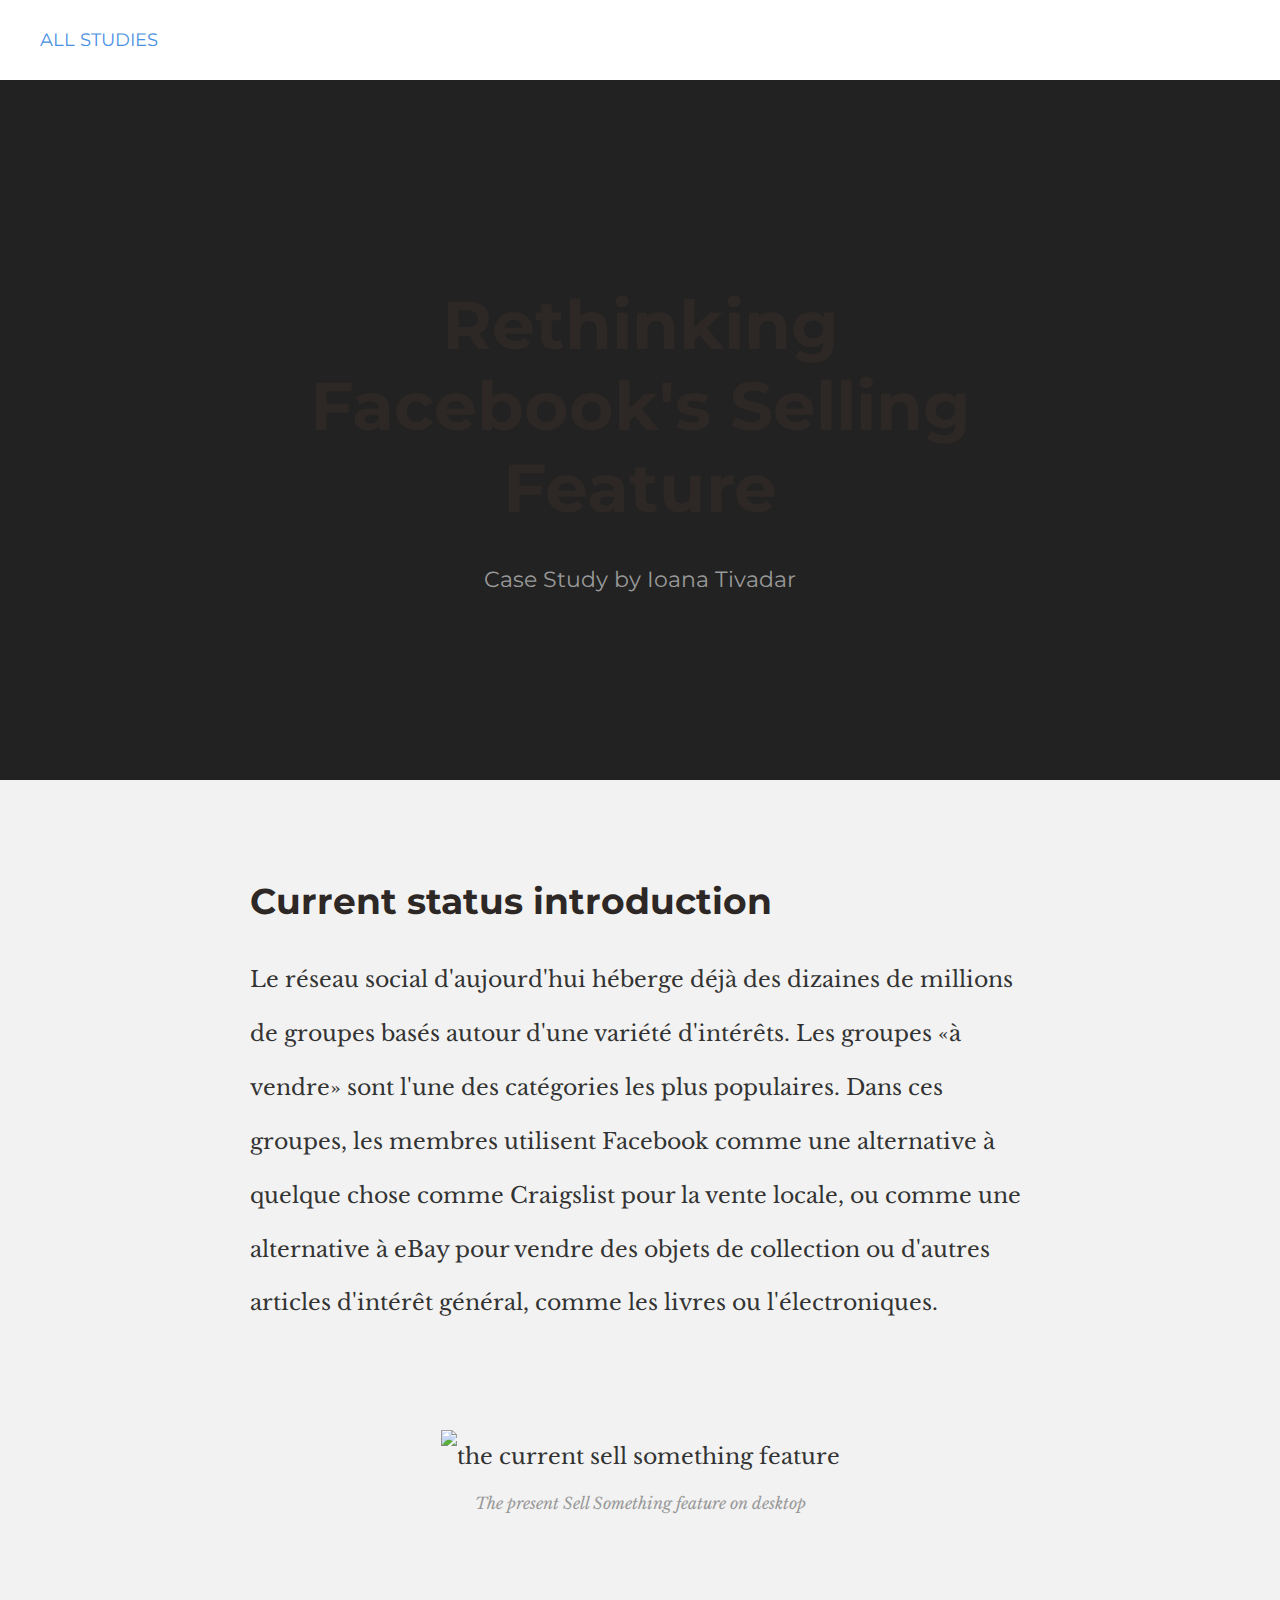
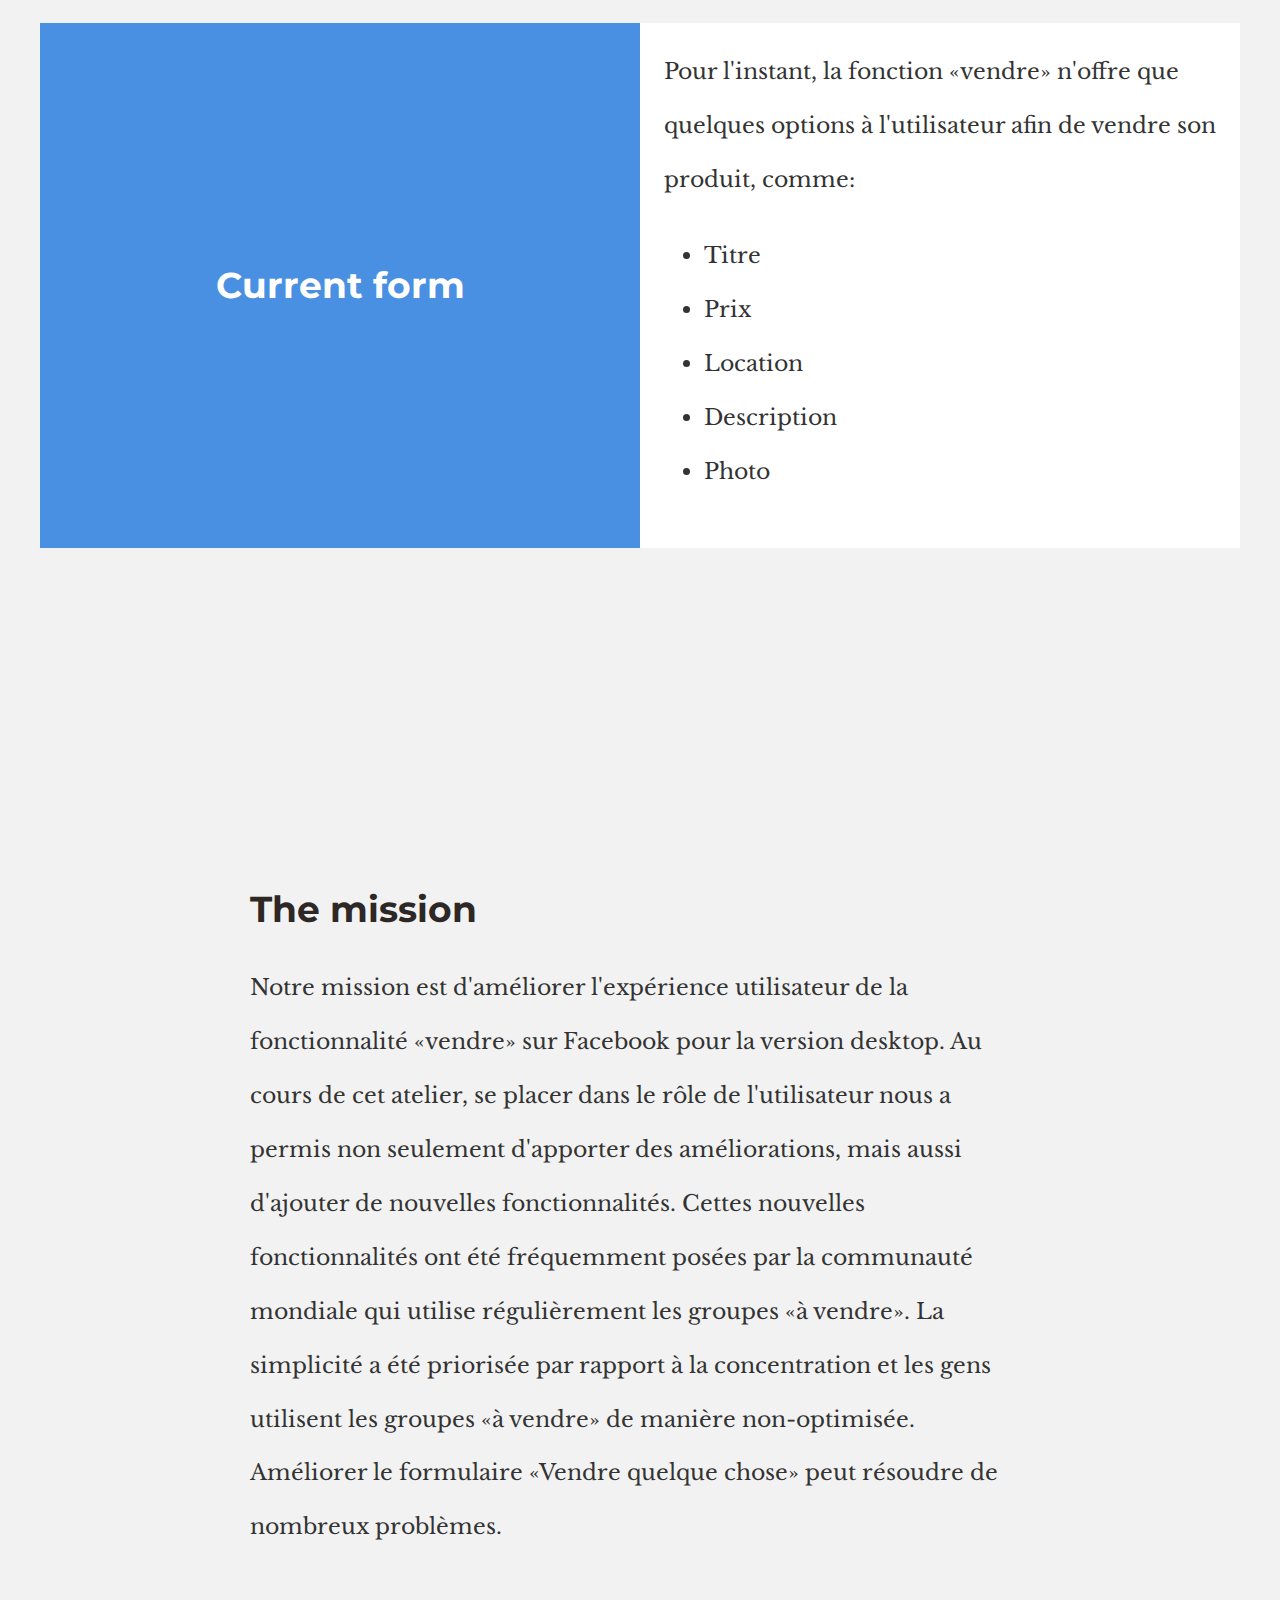
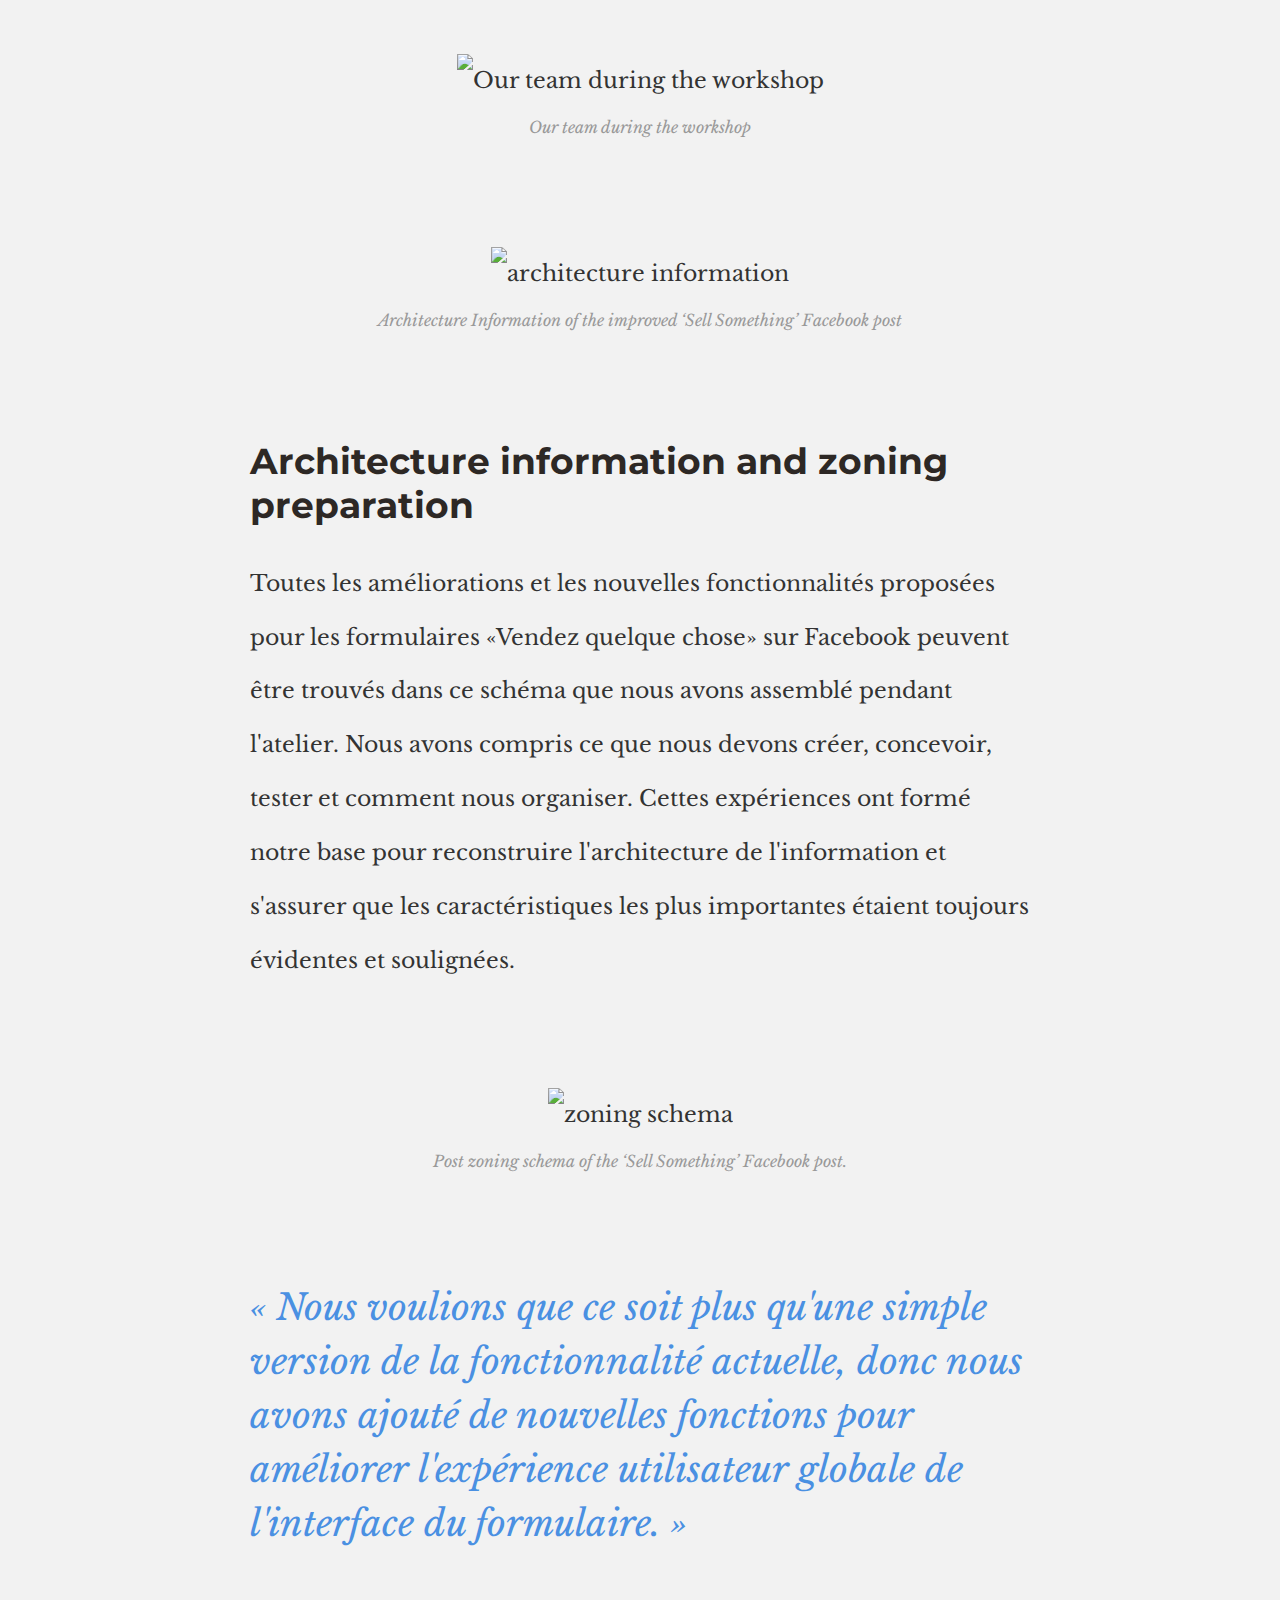
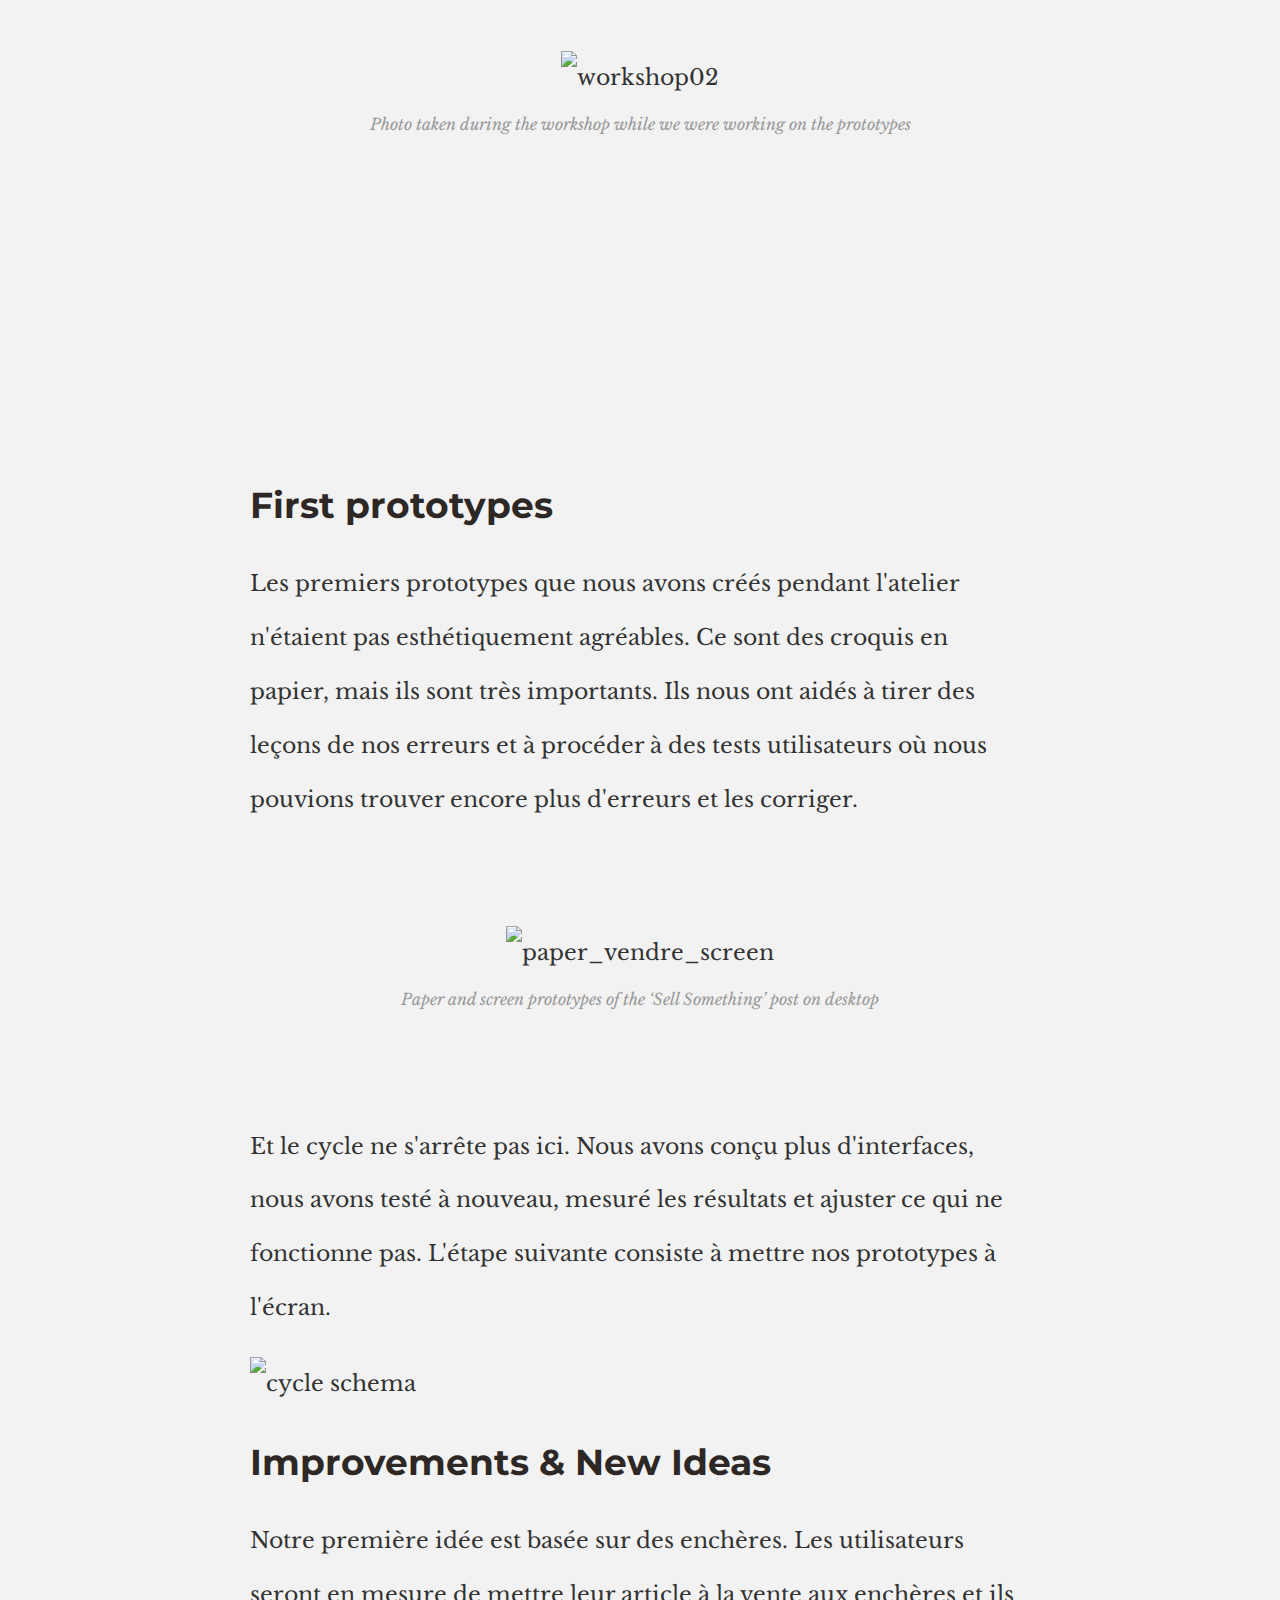
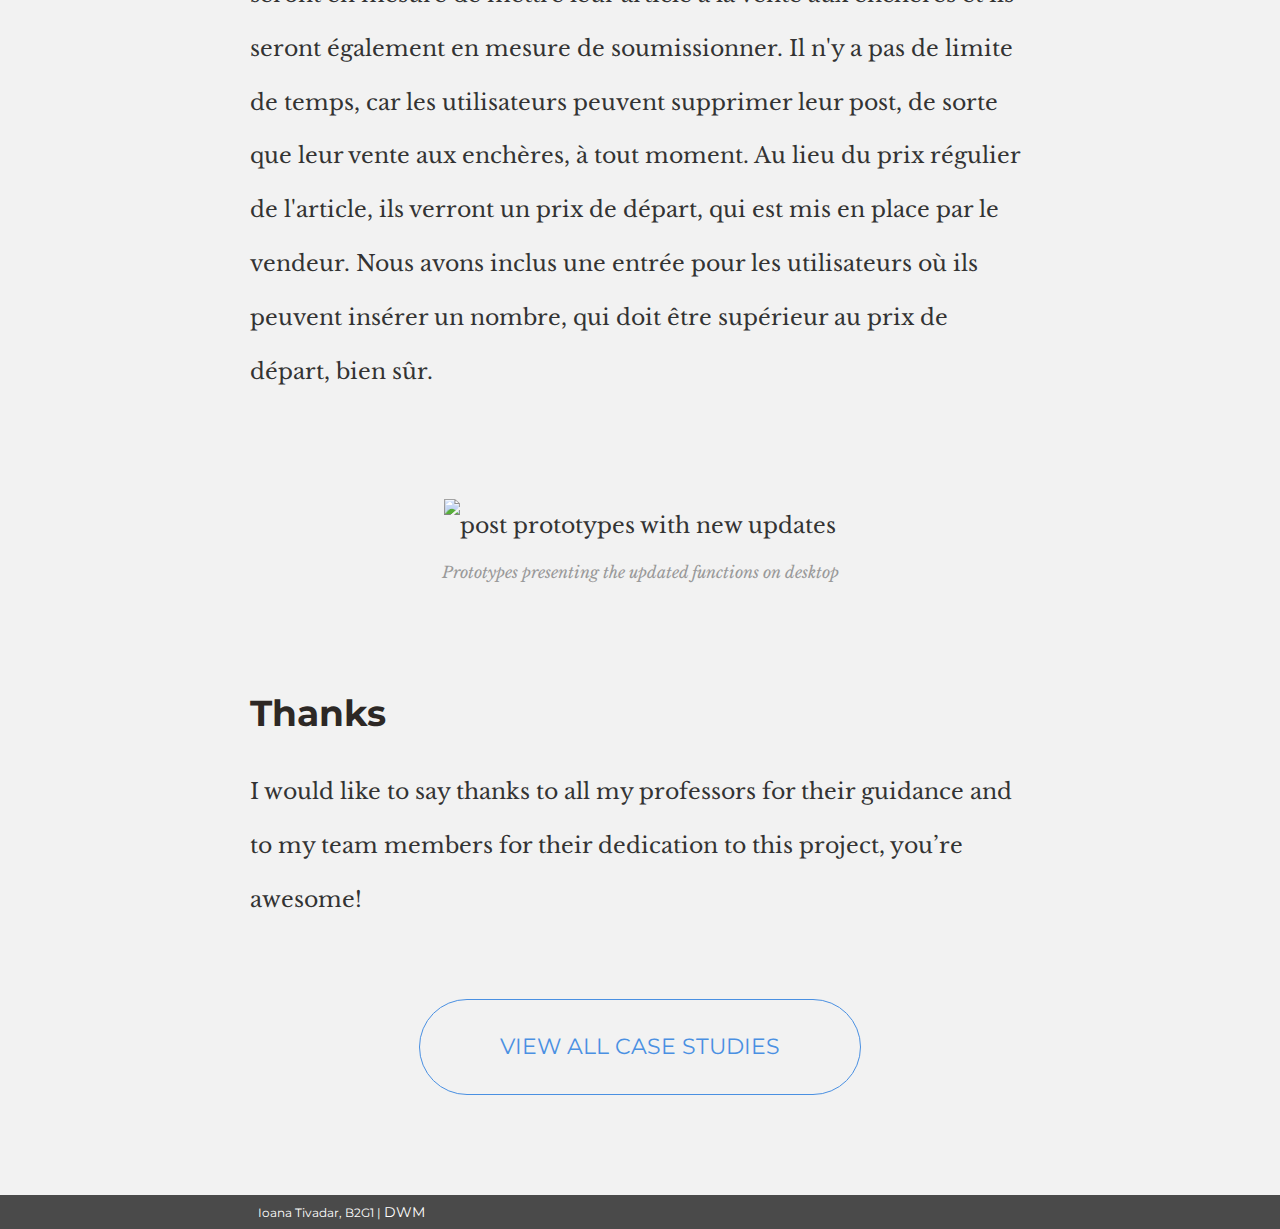
==== index.html @ 3ccc446f "cours S20" ====
<!DOCTYPE html>
<html lang="fr">
	<head>
		<title>Rethinking Facebook's Selling Feature Case Study by Ioana Tivadar</title>
		<meta charset="UTF-8" />

		<link href="https://fonts.googleapis.com/css?family=Libre+Baskerville:400,400i" rel="stylesheet">
        <link href="https://fonts.googleapis.com/css?family=Montserrat:400,700" rel="stylesheet">
		
		<link rel="stylesheet" href="styles.css" />
		
	</head>
	<body>
	
		<header class="header">
			
			<div class="container">
				
				<a class="header__link" href="#">All studies</a>

				<h1 class="title title--big">Rethinking Facebook's Selling Feature</h1>
				<h2 class="title title--small">Case Study by Ioana Tivadar</h2>

			</div>

		</header>
	
		<main>
			
			<section class="container">
				
				<div class="col">
					<h2 class="title">Current status introduction</h2>
					<p>Le réseau social d'aujourd'hui héberge déjà des dizaines de millions de groupes basés autour d'une variété d'intérêts. Les groupes «à vendre» sont l'une des catégories les plus populaires. Dans ces groupes, les membres utilisent Facebook comme une alternative à quelque chose comme Craigslist pour la vente locale, ou comme une alternative à eBay pour vendre des objets de collection ou d'autres articles d'intérêt général, comme les livres ou l'électroniques.</p>
				</div>

				<figure class="fimg">
					<img src="img/01.png" alt="the current sell something feature" /> 
					<figcaption class="fimg__caption">The present Sell Something feature on desktop</figcaption>
				</figure>
				

				<div class="box clearfix">
					
					<h3 class="title title--box">Current form</h3>
					<div class="box__info">
						
						<p>Pour l'instant, la fonction «vendre» n'offre que quelques options à l'utilisateur afin de vendre son produit, comme:</p>
						<ul>
							<li>Titre</li>
							<li>Prix</li>
							<li>Location</li>
							<li>Description</li>
							<li>Photo</li>
						</ul>

					</div>

				</div>

			</section>

			<section>
				<div class="container">
					
					<div class="col">
						
						<h2 class="title title--mission">The mission</h2>
						<p>Notre mission est d'améliorer l'expérience utilisateur de la fonctionnalité «vendre» sur Facebook pour la version desktop. Au cours de cet atelier, se placer dans le rôle de l'utilisateur nous a permis non seulement d'apporter des améliorations, mais aussi d'ajouter de nouvelles fonctionnalités. Cettes nouvelles fonctionnalités ont été fréquemment posées par la communauté mondiale qui utilise régulièrement les groupes «à vendre». La simplicité a été priorisée par rapport à la concentration et les gens utilisent les groupes «à vendre» de manière non-optimisée. Améliorer le formulaire «Vendre quelque chose» peut résoudre de nombreux problèmes.</p>

					</div>

				</div>

				<figure class="fimg">
					<img src="img/02.jpg" alt="Our team during the workshop" /> 
					<figcaption class="fimg__caption">Our team during the workshop</figcaption>
				</figure>

				<div class="container">
					
					<figure class="fimg">
						<img src="img/ai.png" alt="architecture information" /> 
						<figcaption class="fimg__caption">Architecture Information of the improved ‘Sell Something’ Facebook post</figcaption>
					</figure>

					<div class="col">
						
						<h2 class="title">Architecture information and zoning preparation</h2>
						<p>Toutes les améliorations et les nouvelles fonctionnalités proposées pour les formulaires «Vendez quelque chose» sur Facebook peuvent être trouvés dans ce schéma que nous avons assemblé pendant l'atelier. Nous avons compris ce que nous devons créer, concevoir, tester et comment nous organiser. Cettes expériences ont formé notre base pour reconstruire l'architecture de l'information et s'assurer que les caractéristiques les plus importantes étaient toujours évidentes et soulignées.</p>

					</div><!-- end col -->

					<figure class="fimg">
						<img src="img/zoning.jpg" alt="zoning schema" /> 
						<figcaption class="fimg__caption">Post zoning schema of the ‘Sell Something’ Facebook post.</figcaption>
					</figure>

					<blockquote class="quote">
						
						Nous voulions que ce soit plus qu'une simple version de la fonctionnalité actuelle, donc nous avons ajouté de nouvelles fonctions pour améliorer l'expérience utilisateur globale de l'interface du formulaire.

					</blockquote>					

				</div><!-- end container -->

				<figure class="fimg">
					<img src="img/workshop02.jpg" alt="workshop02" /> 
					<figcaption class="fimg__caption">Photo taken during the workshop while we were working on the prototypes</figcaption>
				</figure>

			</section>

			<section class="container">
				
				<div class="col">
					
					<h2 class="title title--proto">First prototypes</h2>
					<p>Les premiers prototypes que nous avons créés pendant l'atelier n'étaient pas esthétiquement agréables. Ce sont des croquis en papier, mais ils sont très importants. Ils nous ont aidés à tirer des leçons de nos erreurs et à procéder à des tests utilisateurs où nous pouvions trouver encore plus d'erreurs et les corriger.</p>

				</div>
				<figure class="fimg">
					<img src="img/paper_vendre_screen.png" alt="paper_vendre_screen" /> 
					<figcaption class="fimg__caption">Paper and screen prototypes of the ‘Sell Something’ post on desktop</figcaption>
				</figure>
				<div class="col">
					
					<p>Et le cycle ne s'arrête pas ici. Nous avons conçu plus d'interfaces, nous avons testé à nouveau, mesuré les résultats et ajuster ce qui ne fonctionne pas. L'étape suivante consiste à mettre nos prototypes à l'écran.</p>

					<img src="img/cycle.svg" alt="cycle schema" />

					<h2 class="title">Improvements & New Ideas</h2>
					
					<p>Notre première idée est basée sur des enchères. Les utilisateurs seront en mesure de mettre leur article à la vente aux enchères et ils seront également en mesure de soumissionner. Il n'y a pas de limite de temps, car les utilisateurs peuvent supprimer leur post, de sorte que leur vente aux enchères, à tout moment. Au lieu du prix régulier de l'article, ils verront un prix de départ, qui est mis en place par le vendeur. Nous avons inclus une entrée pour les utilisateurs où ils peuvent insérer un nombre, qui doit être supérieur au prix de départ, bien sûr.</p>

				</div><!-- end col -->

				<figure class="fimg">
					<img src="img/post_prototypes.png" alt="post prototypes with new updates"  />
					<figcaption class="fimg__caption">Prototypes presenting the updated functions on desktop</figcaption>
				</figure>

			</section>

			<section class="container">
				
				<div class="col">
					
					<h2 class="title">Thanks</h2>
					<p>I would like to say thanks to all my professors for their guidance and to my team members for their dedication to this project, you’re awesome!</p>

					<div class="center">
						<a class="btn" href="#">View all case studies</a>	
					</div>

				</div>

			</section>

		</main>

		<footer class="footer">
			
			<div class="container">
				
				<small class="copy">Ioana Tivadar, B2G1 | <a href="">DWM</a></small>

			</div>

		</footer>
	
	</body>
</html>
---- styles.css ----
body {
	margin: 0;
	font-family: 'Libre Baskerville', serif;
	font-size: 22px;
	color: #333;
	line-height: 2.45; /* PAS UNITE */
	font-weight: 400;
	background-color: #F2F2F2;
	
	border-top: 80px solid #fff;
}

.title {
	font-family: 'Montserrat', sans-serif;
	color: #2D2825;
	line-height: 1.2;
	font-size: 1.6363636364em;/*em  36 ÷ 22 */
	font-weight: 700;
}
	.title--big{
		font-size:3.0909090909em; /*em 68 ÷ 22 */
		text-align: center;
		width: 58.3333333333%;/*% 700 ÷ 1200 */
		margin: 0 auto;
		padding-top: 2.2058823529em;/*em 150 ÷ 68 */
	}
	.title--small{
		font-size: 1em;/*em 22 ÷ 22*/
		color: #999;
		font-weight: 400;
		text-align: center;
		padding-top: .9090909091em;/*em 20 ÷ 22 */
	}
	
	.title--mission {
		background: url(img/mission.svg) no-repeat center top;
		padding-top: 240px;
	}
	.title--proto{
		background: url(img/prototypes.svg) no-repeat center top;
		padding-top: 240px;
	}

.container {
	margin: 0 auto;
	max-width: 54.545454545em;

	/* 
		taille souhaité ÷ contexte 
		1200 ÷ 22 (par defaut 16 sauf si contexte modifié)
	*/
}
	.col {
		width: 65%; /* (780 ÷ 1200) * 100 */
		margin: 4.5454545455em auto; /* 100 ÷ 22 */ 

/* 
	convertir en % les valeurs horizontales. Contexte = taille du parent.
	convertir en em les veleurs verticales et les propriétés liées à la typo.
	contexte = font-size du parent SAUF si la font-size de l'element a été modifiée, alors le contexte est la font-size de cet element.
*/

	}

/* LINK */

a{
	font-family: 'Montserrat', sans-serif;
	text-decoration: none;
	font-size: 18px;
	text-transform: uppercase;
	font-weight: 400;
	color: #4A90E2;
}
	.footer a {
		font-size: 14px;
		color: #fff;
	}
	.btn{
		border: 1px solid #4A90E2;
		border-radius: 50px;
		font-size: 22px;
		padding: 20px 80px;
		margin-top: 50px;
		display: inline-block;
	}
	.center {
		text-align: center;
	}
	.header__link {
		position: relative;
		top: -68px;
	}


/* IMAGE */
.fimg{
	margin:0 0 100px 0;
	text-align: center;
}
	.fimg__caption {
		font-size: 16px;
		color: #999;
		font-style: italic;
		/*text-align: center;*/
	}

/* citation */
.quote {
	font-size: 36px;
	color: #4A90E2;
	font-style: italic;
	line-height: 1.5;
	width: 780px;
	margin:100px auto;
}
	.quote:before{ content: "«"; }
	.quote:after{ content: "»"; }

/* LAYOUT */

.header {
	background: url(img/banner.png) no-repeat center bottom #222;
	height: 700px;

	background-size: cover;
}
img {
	max-width: 100%;
	/* 100% du parent ou taille maximum de l'image */
}
.footer {
	font-family: 'Montserrat', sans-serif; 
	background: #4a4a4a;
	font-size: 14px;
	color: #fff;
}


/* box */
.box {
	background-color: #fff;
}
.title--box {
	width: 50%;
	float: left;
	background-color: #4A90E2;
	color: #FFF;
	height: 525px;
	margin:0;
	text-align: center;
	line-height: 525px;
}
.box__info {
	width: 46%;
	float: right;
	padding: 0 2%;
}

.clearfix:after {
	content: "";
	display: table;
	clear: both;
}

/*
	clearfix

		.clearfix:after {
			content: "";
			display: table;
			clear: both;
		}
		dès qu'un parent à des elements en float

		overflow:hidden;
		1 des technique de clearfix
		la plus simple
		ne fonctionne pas quand les elements sortent du parent


	clear: both;
	force un element en dessous d'un float
	se place après un element en float
*/
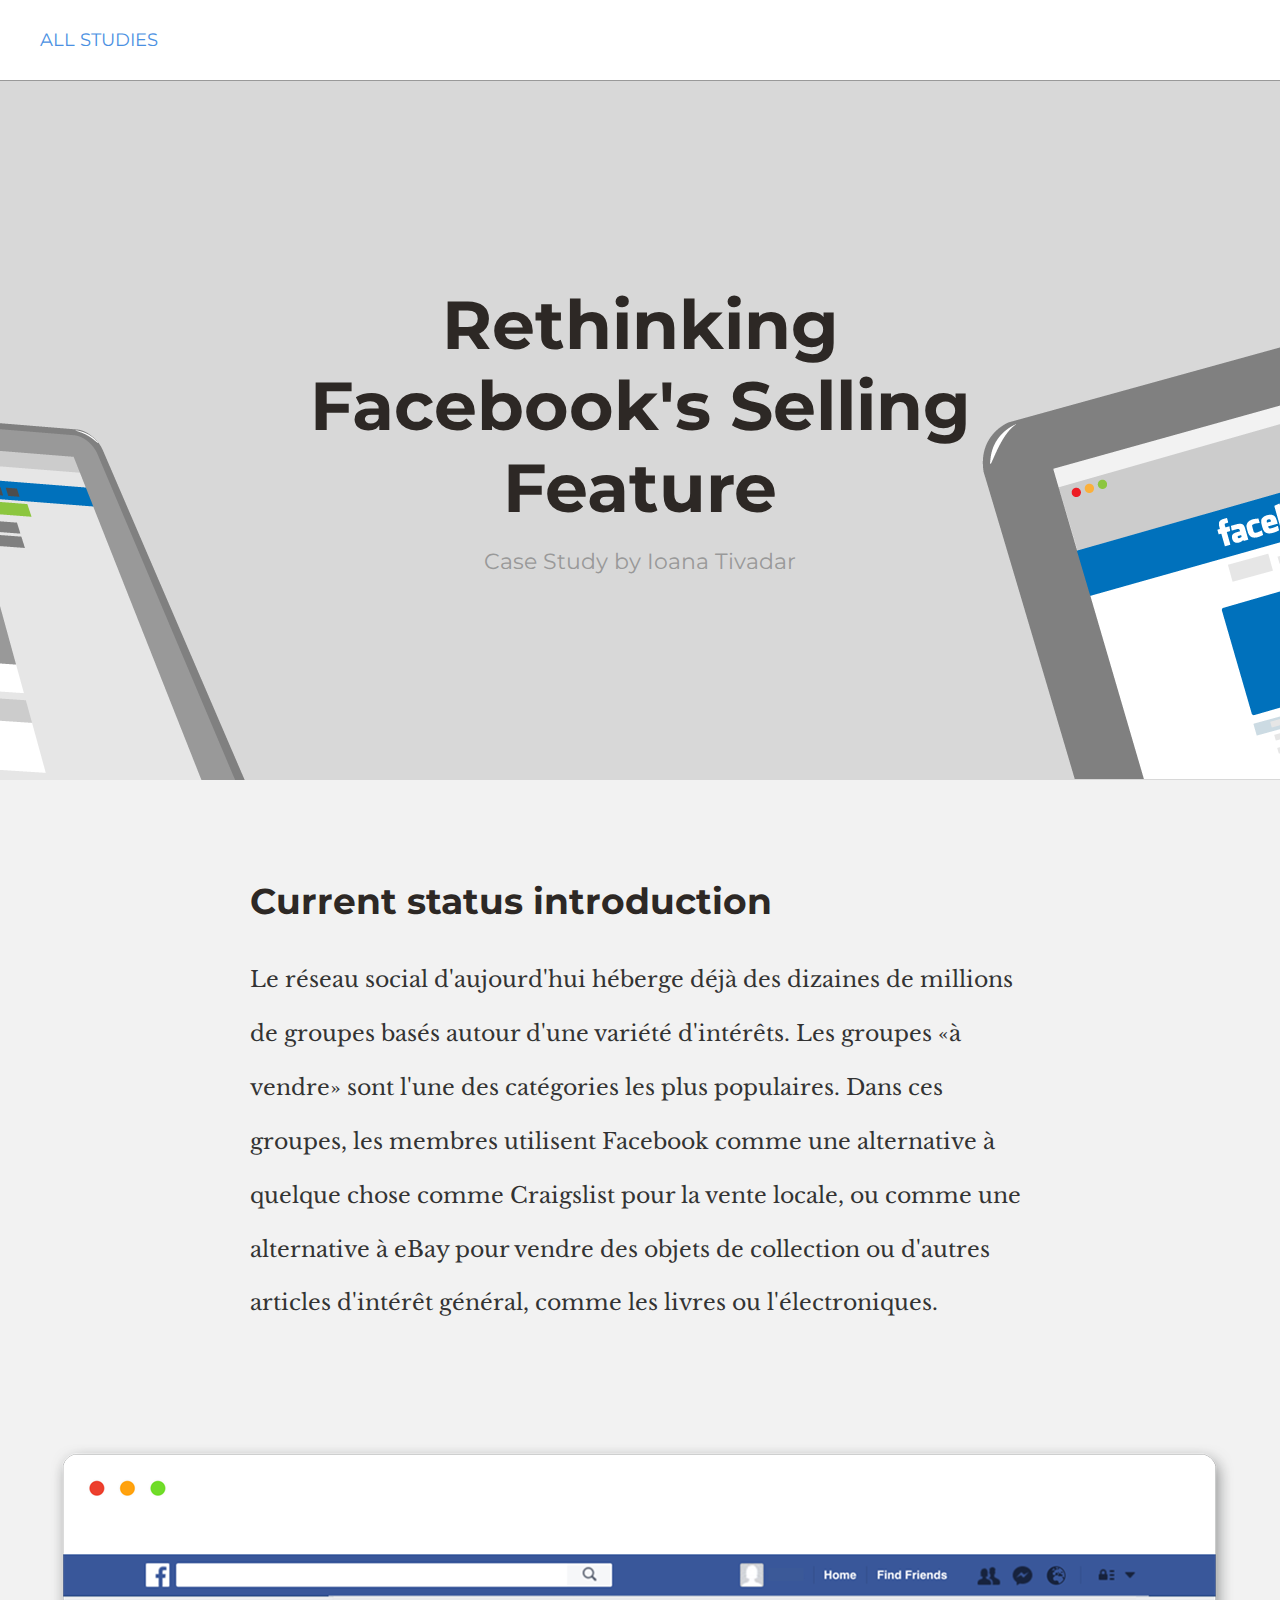
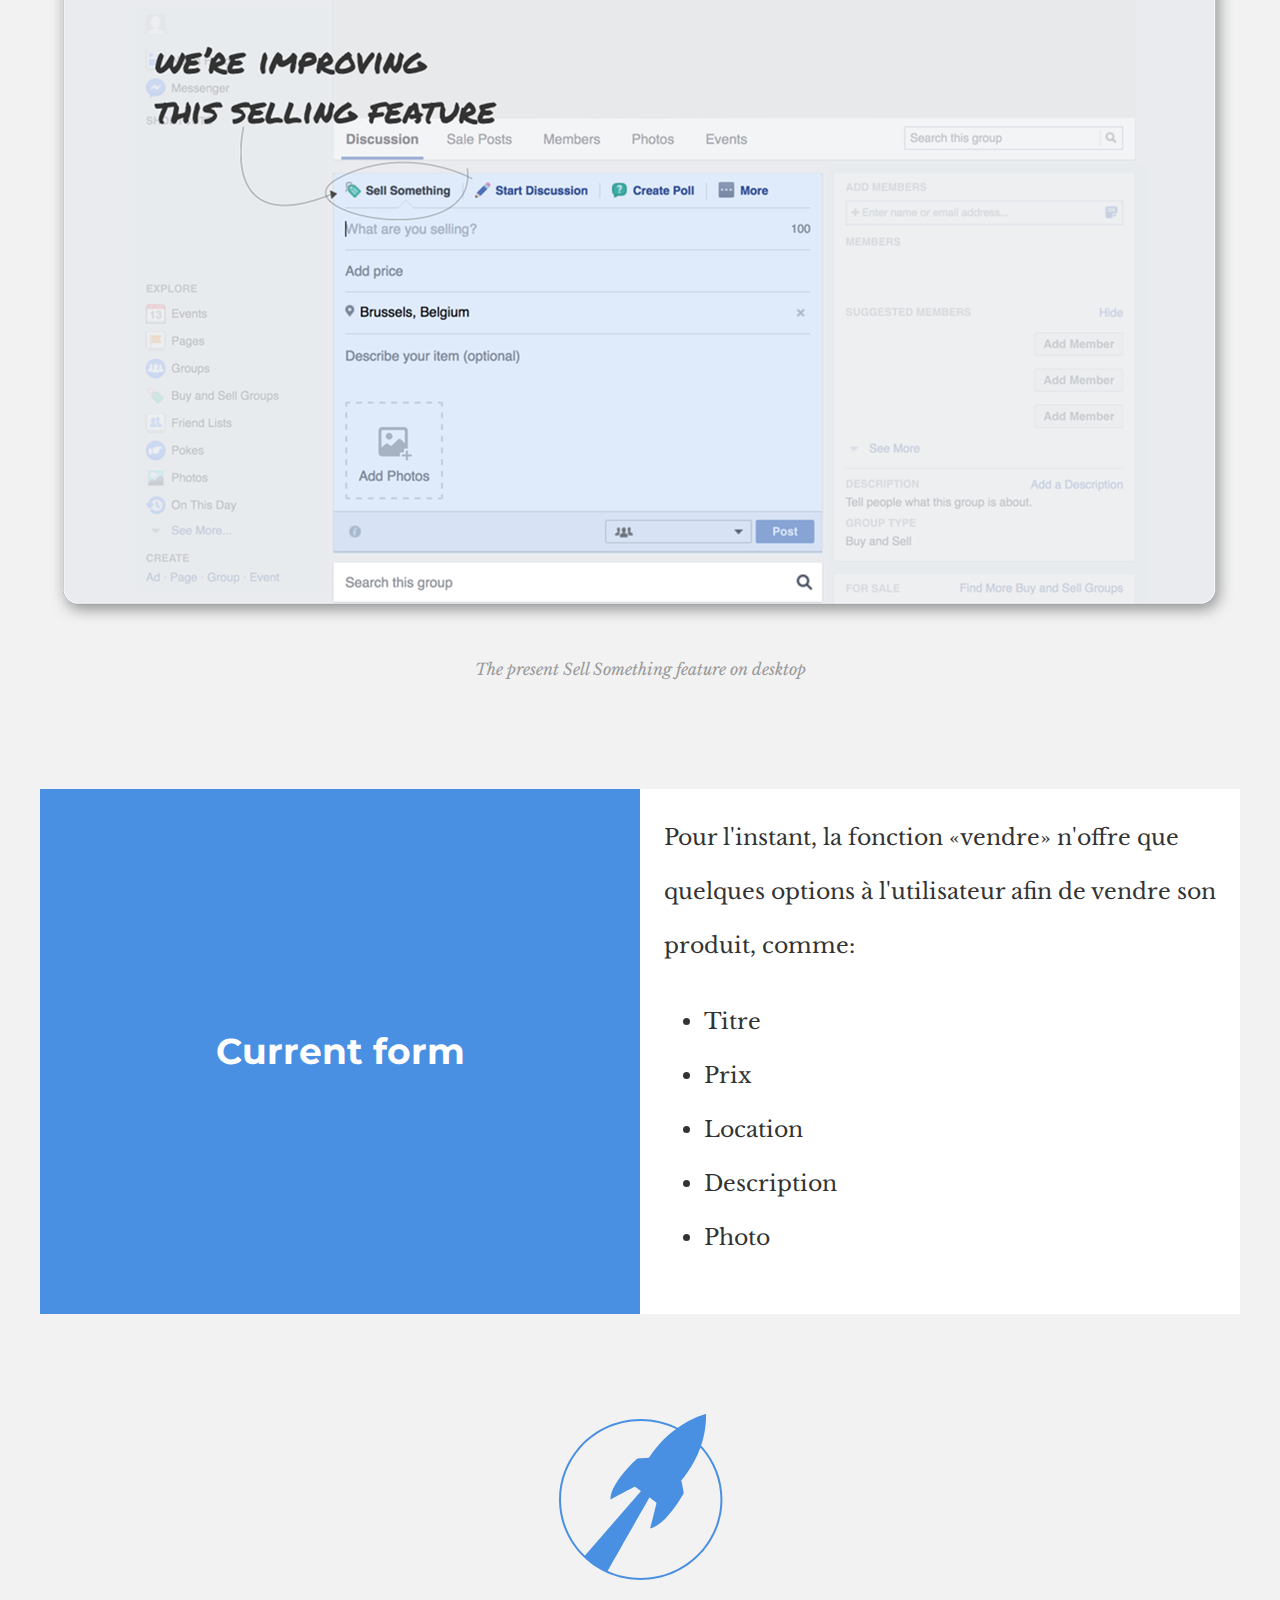
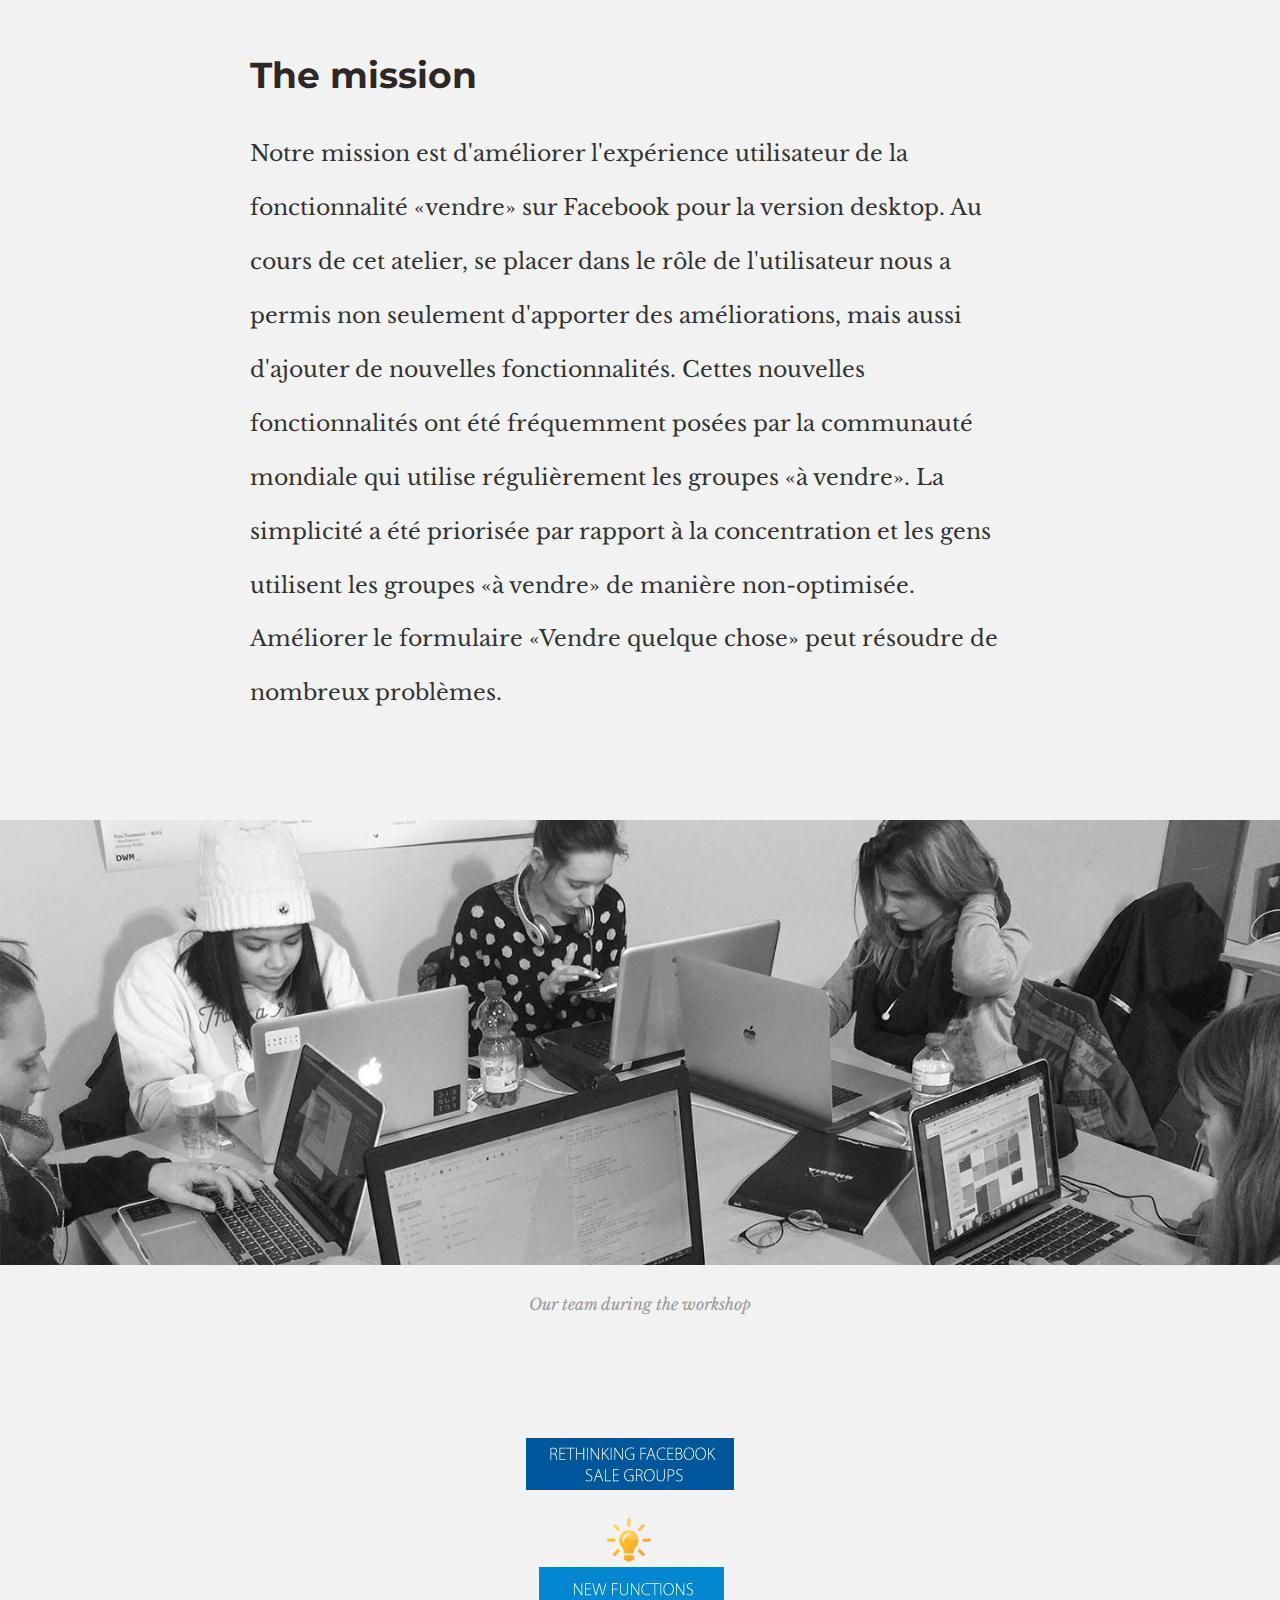
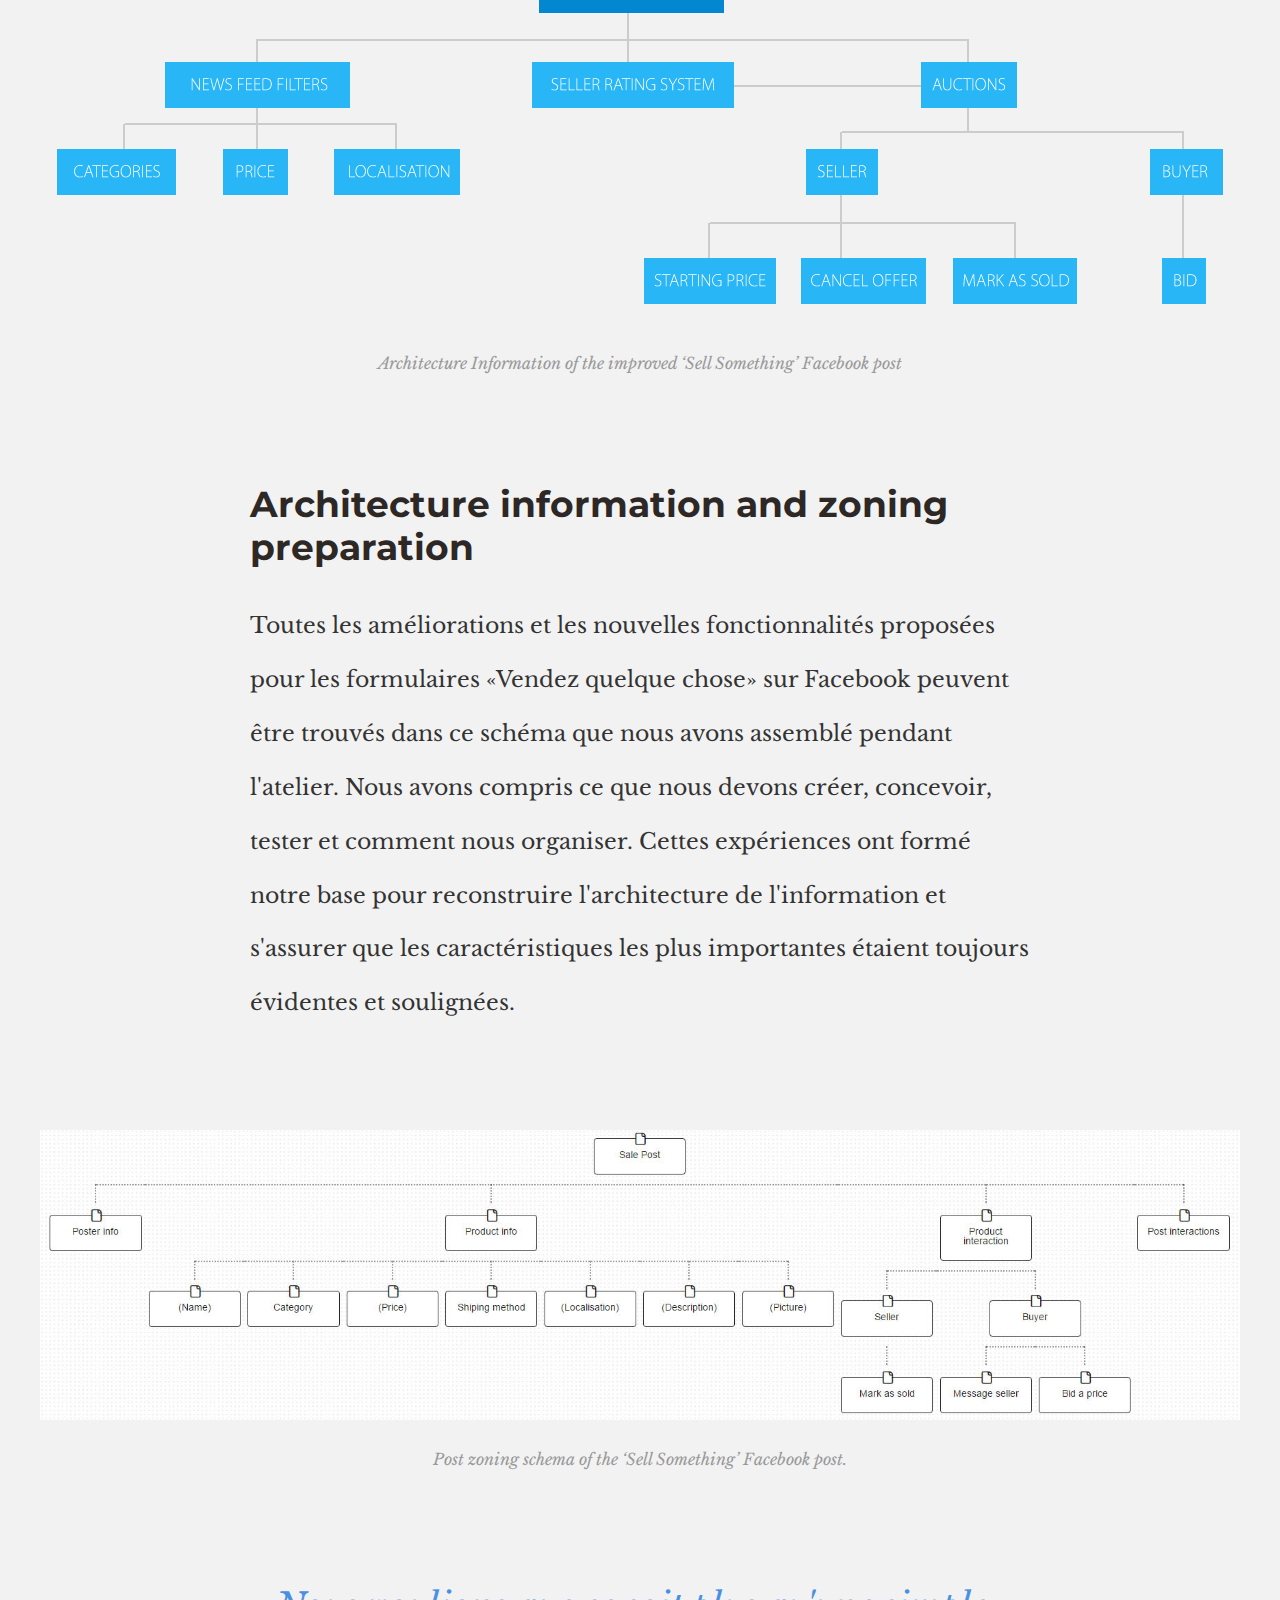
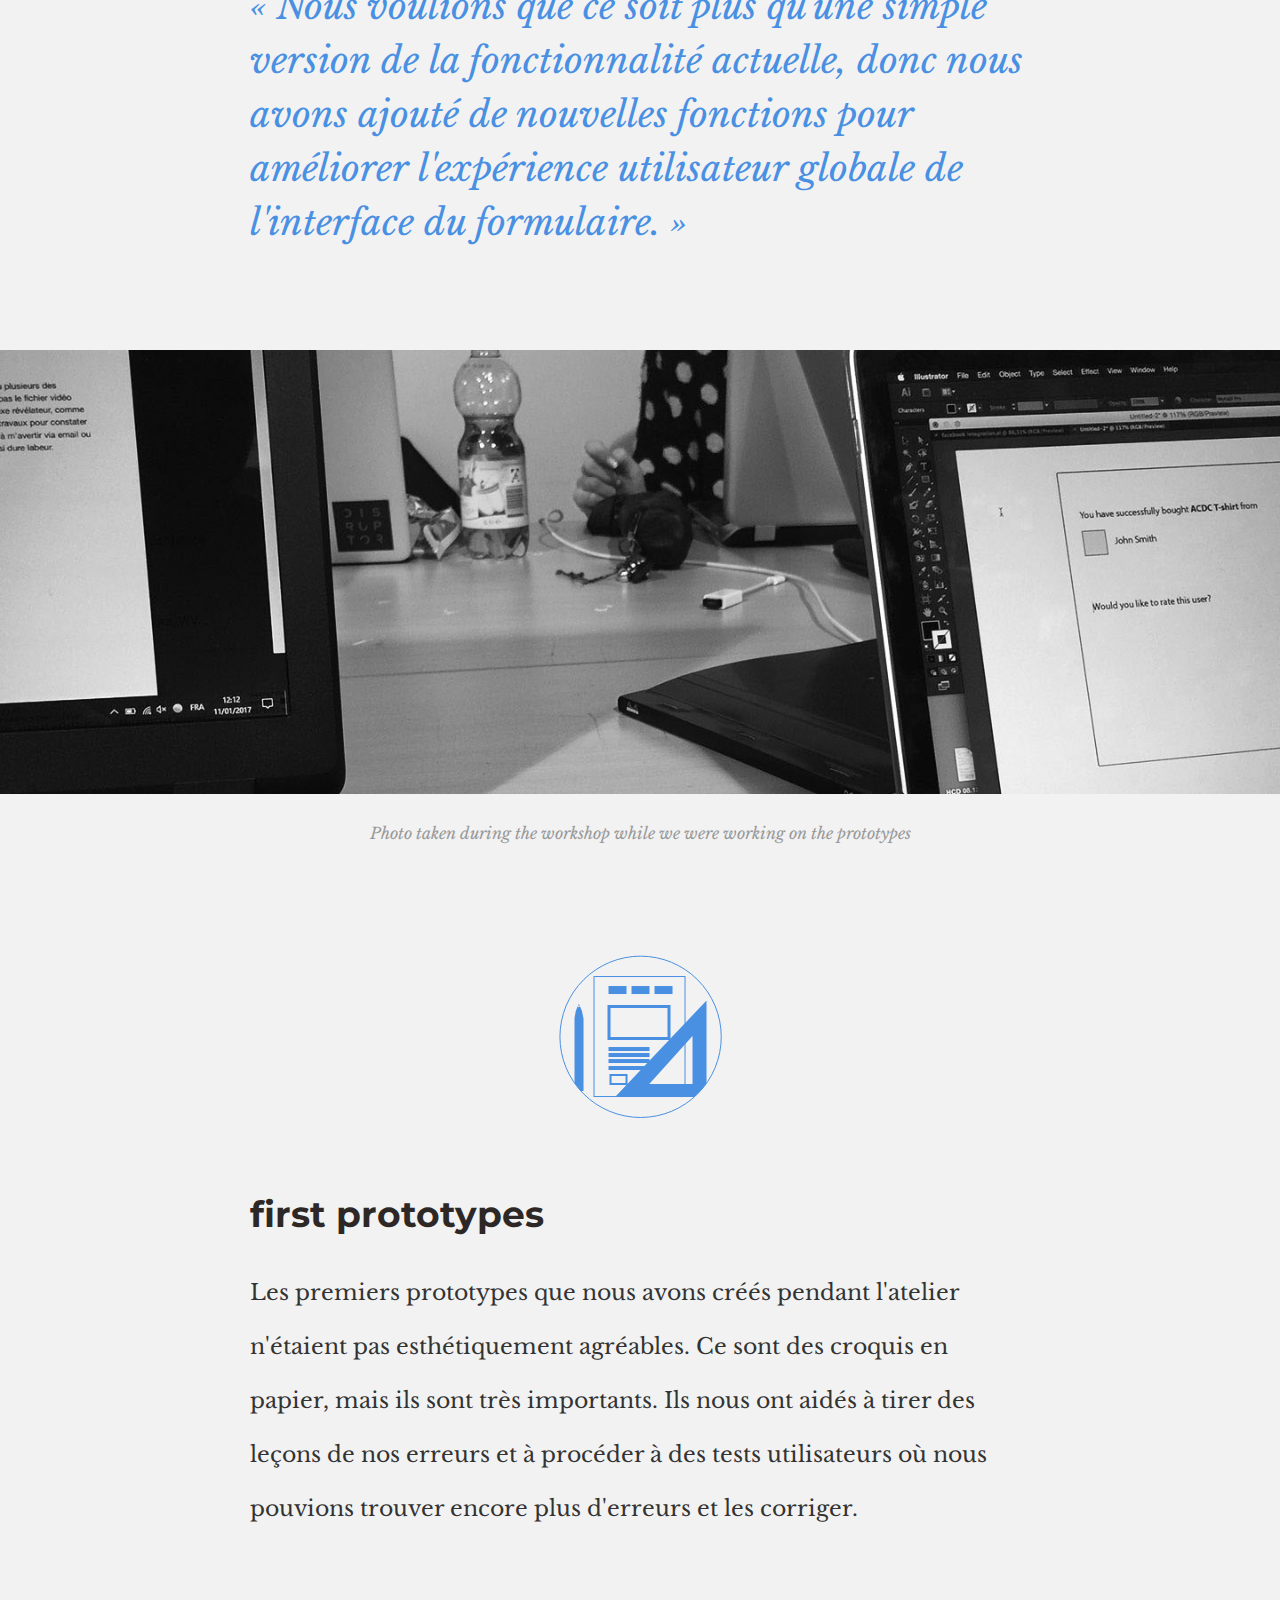
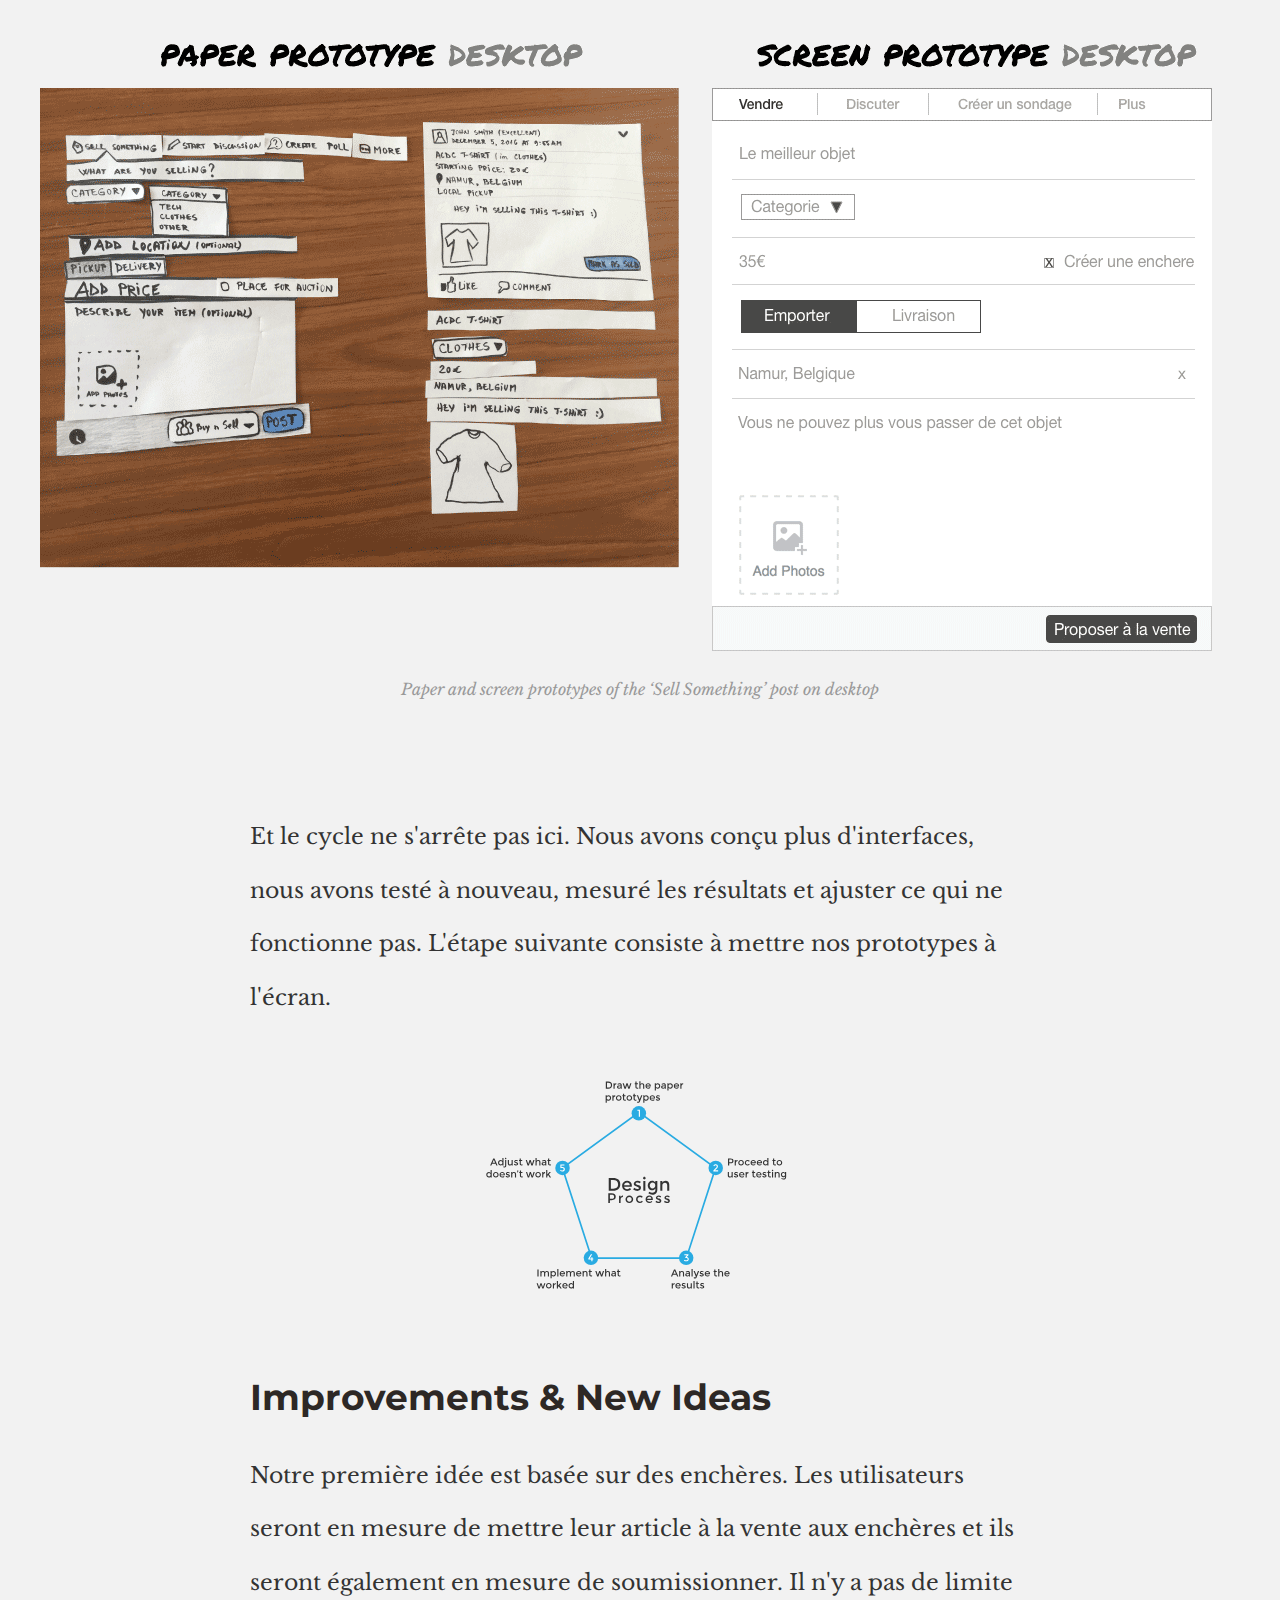
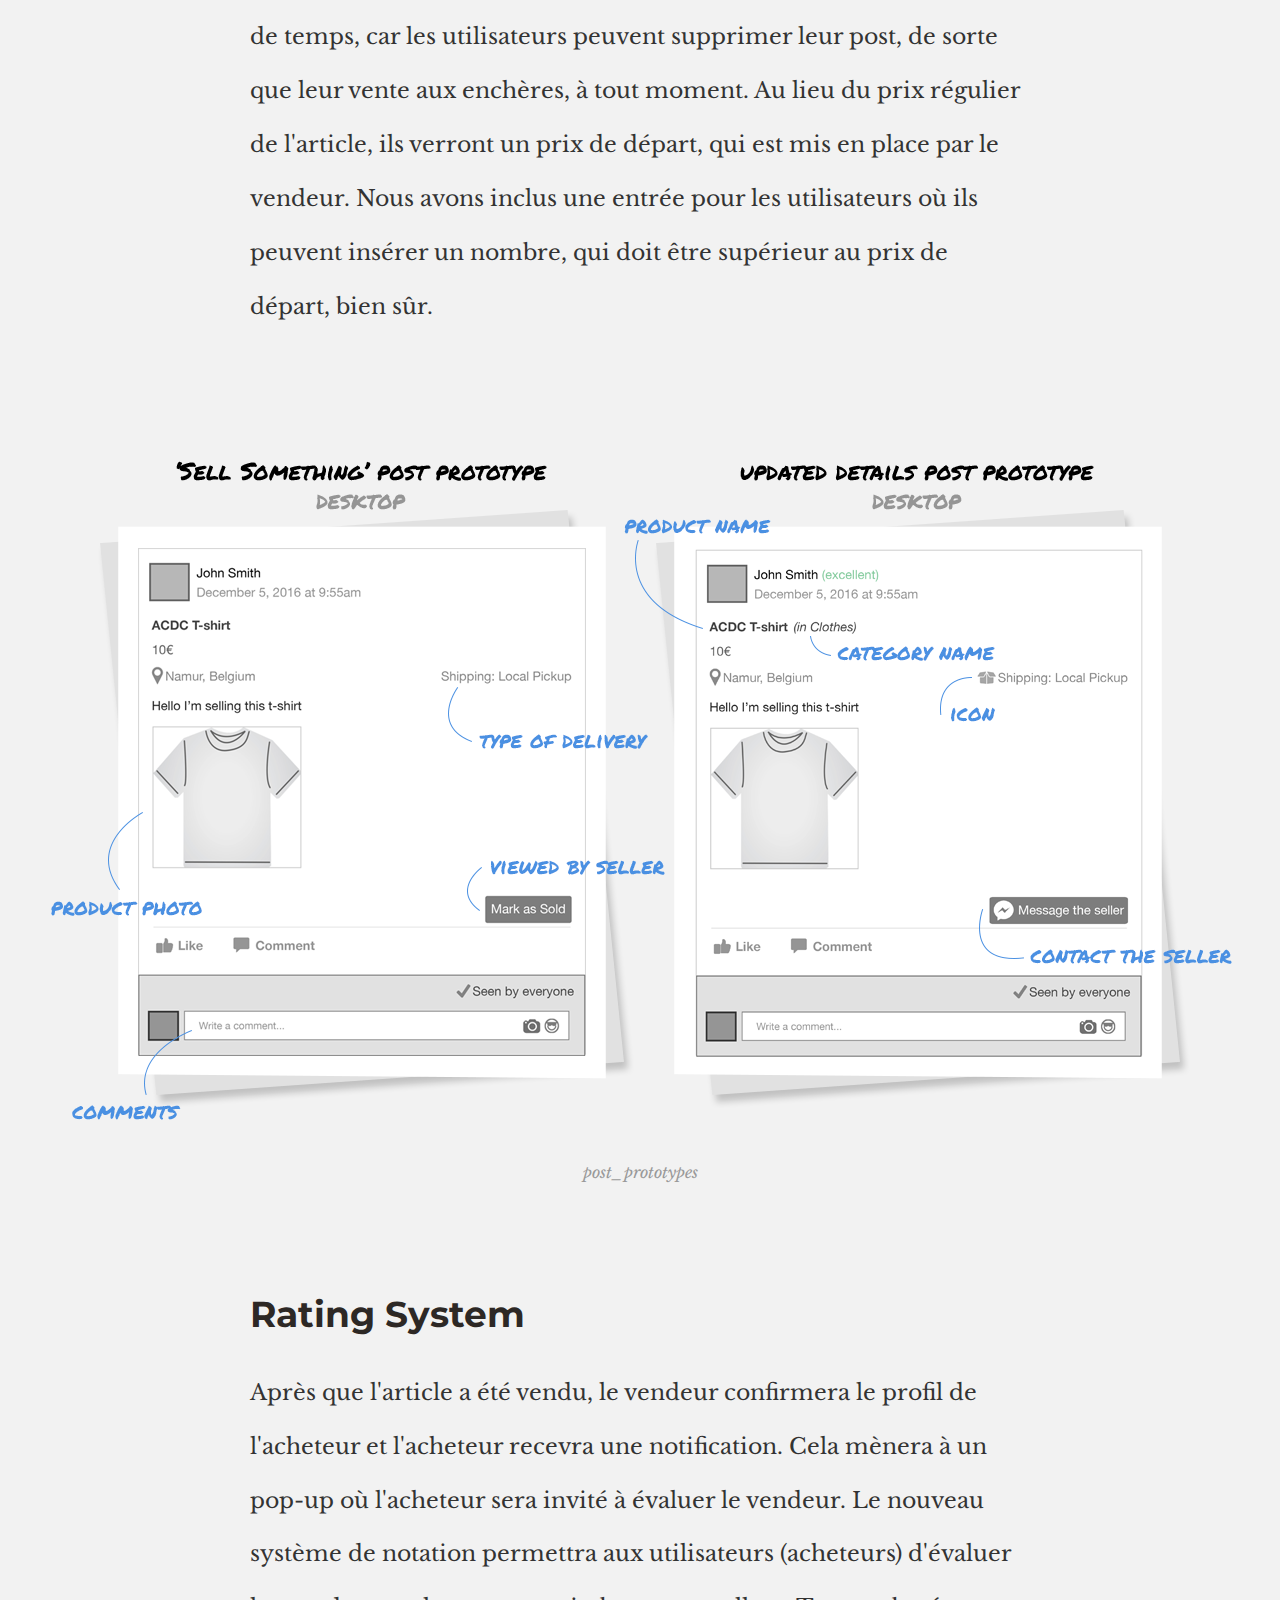
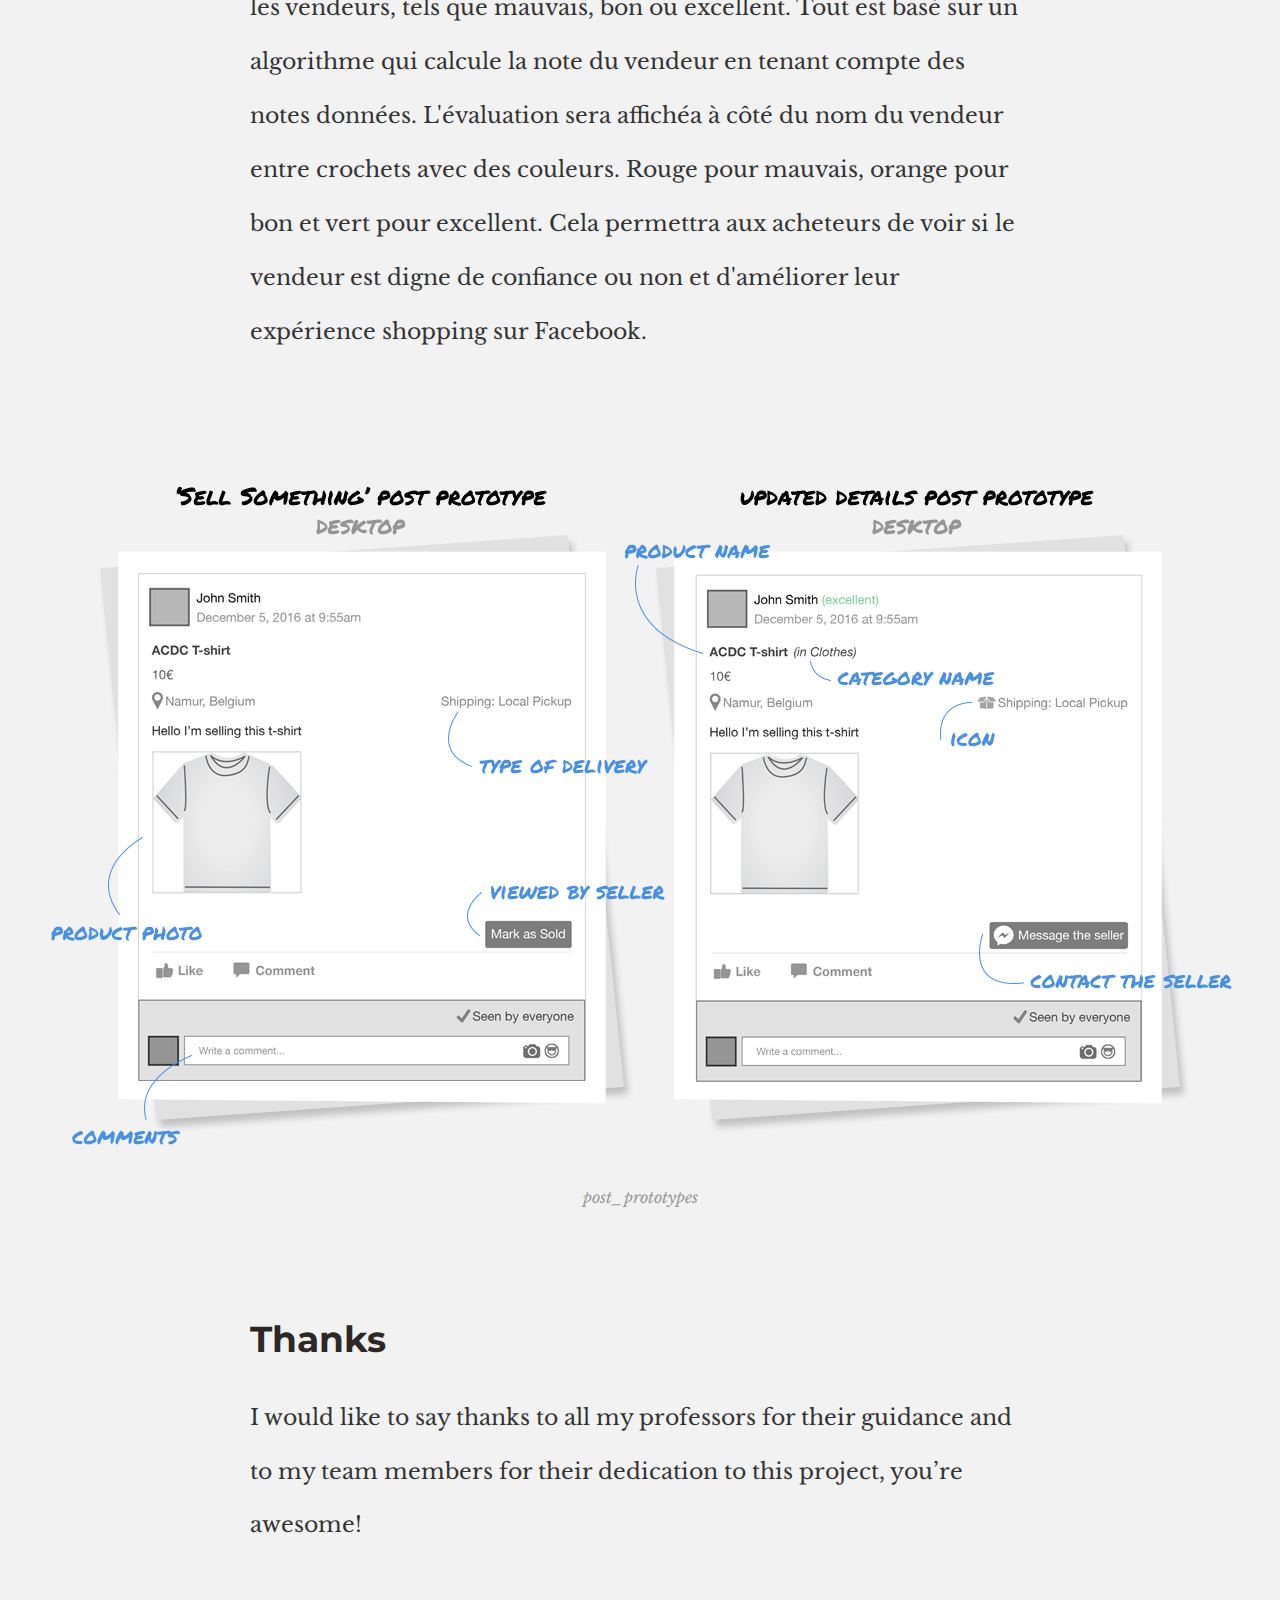
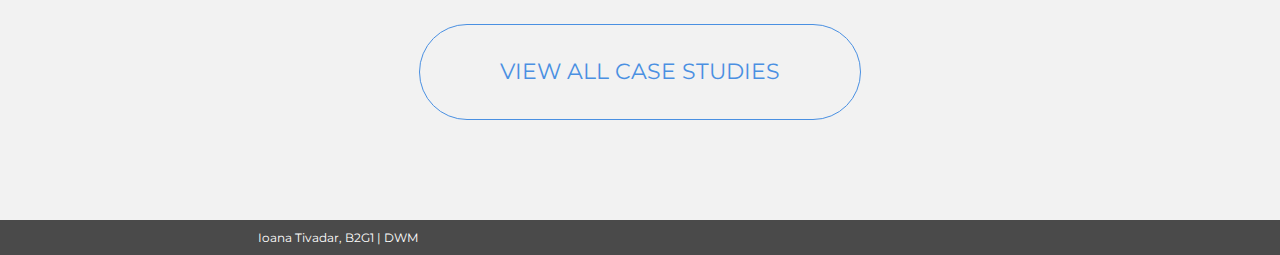
==== commit 35ae0f66: "Cours S21" ====
--- a/index.html
+++ b/index.html
@@ -7,7 +7,7 @@
 		<link href="https://fonts.googleapis.com/css?family=Libre+Baskerville:400,400i" rel="stylesheet">
         <link href="https://fonts.googleapis.com/css?family=Montserrat:400,700" rel="stylesheet">
 		
-		<link rel="stylesheet" href="styles.css" />
+		<link rel="stylesheet" href="style.css" />
 		
 	</head>
 	<body>
@@ -15,16 +15,15 @@
 		<header class="header">
 			
 			<div class="container">
-				
-				<a class="header__link" href="#">All studies</a>
+
+				<a href="#" class="header__link">All studies</a>
 
 				<h1 class="title title--big">Rethinking Facebook's Selling Feature</h1>
 				<h2 class="title title--small">Case Study by Ioana Tivadar</h2>
 
-			</div>
+			</div><!-- end container -->
 
 		</header>
-	
 		<main>
 			
 			<section class="container">
@@ -32,20 +31,19 @@
 				<div class="col">
 					<h2 class="title">Current status introduction</h2>
 					<p>Le réseau social d'aujourd'hui héberge déjà des dizaines de millions de groupes basés autour d'une variété d'intérêts. Les groupes «à vendre» sont l'une des catégories les plus populaires. Dans ces groupes, les membres utilisent Facebook comme une alternative à quelque chose comme Craigslist pour la vente locale, ou comme une alternative à eBay pour vendre des objets de collection ou d'autres articles d'intérêt général, comme les livres ou l'électroniques.</p>
-				</div>
+				</div><!-- end col -->
 
 				<figure class="fimg">
-					<img src="img/01.png" alt="the current sell something feature" /> 
+					<img src="img/01.png" alt="the current sell something feature" />
 					<figcaption class="fimg__caption">The present Sell Something feature on desktop</figcaption>
 				</figure>
 				
+				<div class="box clearfix">
+					<h3 class="title title__box">Current form</h3>
 
-				<div class="box clearfix">
-					
-					<h3 class="title title--box">Current form</h3>
 					<div class="box__info">
-						
 						<p>Pour l'instant, la fonction «vendre» n'offre que quelques options à l'utilisateur afin de vendre son produit, comme:</p>
+
 						<ul>
 							<li>Titre</li>
 							<li>Prix</li>
@@ -53,59 +51,54 @@
 							<li>Description</li>
 							<li>Photo</li>
 						</ul>
-
 					</div>
-
 				</div>
 
 			</section>
-
 			<section>
 				<div class="container">
 					
 					<div class="col">
-						
 						<h2 class="title title--mission">The mission</h2>
 						<p>Notre mission est d'améliorer l'expérience utilisateur de la fonctionnalité «vendre» sur Facebook pour la version desktop. Au cours de cet atelier, se placer dans le rôle de l'utilisateur nous a permis non seulement d'apporter des améliorations, mais aussi d'ajouter de nouvelles fonctionnalités. Cettes nouvelles fonctionnalités ont été fréquemment posées par la communauté mondiale qui utilise régulièrement les groupes «à vendre». La simplicité a été priorisée par rapport à la concentration et les gens utilisent les groupes «à vendre» de manière non-optimisée. Améliorer le formulaire «Vendre quelque chose» peut résoudre de nombreux problèmes.</p>
 
-					</div>
+					</div><!-- end col -->
 
-				</div>
+				</div><!-- end container -->
 
 				<figure class="fimg">
-					<img src="img/02.jpg" alt="Our team during the workshop" /> 
+					<img src="img/02.jpg" alt="Our team during the workshop" />
 					<figcaption class="fimg__caption">Our team during the workshop</figcaption>
 				</figure>
 
 				<div class="container">
 					
 					<figure class="fimg">
-						<img src="img/ai.png" alt="architecture information" /> 
+						<img src="img/ai.png" alt="Architecture Information" />
 						<figcaption class="fimg__caption">Architecture Information of the improved ‘Sell Something’ Facebook post</figcaption>
 					</figure>
 
 					<div class="col">
 						
 						<h2 class="title">Architecture information and zoning preparation</h2>
+
 						<p>Toutes les améliorations et les nouvelles fonctionnalités proposées pour les formulaires «Vendez quelque chose» sur Facebook peuvent être trouvés dans ce schéma que nous avons assemblé pendant l'atelier. Nous avons compris ce que nous devons créer, concevoir, tester et comment nous organiser. Cettes expériences ont formé notre base pour reconstruire l'architecture de l'information et s'assurer que les caractéristiques les plus importantes étaient toujours évidentes et soulignées.</p>
 
 					</div><!-- end col -->
 
 					<figure class="fimg">
-						<img src="img/zoning.jpg" alt="zoning schema" /> 
+						<img src="img/zoning.jpg" alt="zoning" />
 						<figcaption class="fimg__caption">Post zoning schema of the ‘Sell Something’ Facebook post.</figcaption>
 					</figure>
 
 					<blockquote class="quote">
-						
-						Nous voulions que ce soit plus qu'une simple version de la fonctionnalité actuelle, donc nous avons ajouté de nouvelles fonctions pour améliorer l'expérience utilisateur globale de l'interface du formulaire.
-
-					</blockquote>					
+					Nous voulions que ce soit plus qu'une simple version de la fonctionnalité actuelle, donc nous avons ajouté de nouvelles fonctions pour améliorer l'expérience utilisateur globale de l'interface du formulaire.
+					</blockquote>
 
 				</div><!-- end container -->
 
 				<figure class="fimg">
-					<img src="img/workshop02.jpg" alt="workshop02" /> 
+					<img src="img/workshop02.jpg" alt="workshop02" />
 					<figcaption class="fimg__caption">Photo taken during the workshop while we were working on the prototypes</figcaption>
 				</figure>
 
@@ -114,15 +107,15 @@
 			<section class="container">
 				
 				<div class="col">
-					
-					<h2 class="title title--proto">First prototypes</h2>
+					<h2 class="title title--proto">first prototypes</h2>
 					<p>Les premiers prototypes que nous avons créés pendant l'atelier n'étaient pas esthétiquement agréables. Ce sont des croquis en papier, mais ils sont très importants. Ils nous ont aidés à tirer des leçons de nos erreurs et à procéder à des tests utilisateurs où nous pouvions trouver encore plus d'erreurs et les corriger.</p>
+				</div>
 
-				</div>
 				<figure class="fimg">
-					<img src="img/paper_vendre_screen.png" alt="paper_vendre_screen" /> 
+					<img src="img/paper_vendre_screen.png" alt="paper_vendre_screen" />
 					<figcaption class="fimg__caption">Paper and screen prototypes of the ‘Sell Something’ post on desktop</figcaption>
 				</figure>
+
 				<div class="col">
 					
 					<p>Et le cycle ne s'arrête pas ici. Nous avons conçu plus d'interfaces, nous avons testé à nouveau, mesuré les résultats et ajuster ce qui ne fonctionne pas. L'étape suivante consiste à mettre nos prototypes à l'écran.</p>
@@ -130,44 +123,59 @@
 					<img src="img/cycle.svg" alt="cycle schema" />
 
 					<h2 class="title">Improvements & New Ideas</h2>
-					
+
 					<p>Notre première idée est basée sur des enchères. Les utilisateurs seront en mesure de mettre leur article à la vente aux enchères et ils seront également en mesure de soumissionner. Il n'y a pas de limite de temps, car les utilisateurs peuvent supprimer leur post, de sorte que leur vente aux enchères, à tout moment. Au lieu du prix régulier de l'article, ils verront un prix de départ, qui est mis en place par le vendeur. Nous avons inclus une entrée pour les utilisateurs où ils peuvent insérer un nombre, qui doit être supérieur au prix de départ, bien sûr.</p>
 
 				</div><!-- end col -->
 
 				<figure class="fimg">
-					<img src="img/post_prototypes.png" alt="post prototypes with new updates"  />
-					<figcaption class="fimg__caption">Prototypes presenting the updated functions on desktop</figcaption>
+					<img src="img/post_prototypes.png" alt="post_prototypes" />
+					<figcaption class="fimg__caption">post_prototypes</figcaption>
+				</figure>
+
+				<div class="col">
+					
+					<h2 class="title">Rating System</h2>
+					<p>Après que l'article a été vendu, le vendeur confirmera le profil de l'acheteur et l'acheteur recevra une notification. Cela mènera à un pop-up où l'acheteur sera invité à évaluer le vendeur. Le nouveau système de notation permettra aux utilisateurs (acheteurs) d'évaluer les vendeurs, tels que mauvais, bon ou excellent. Tout est basé sur un algorithme qui calcule la note du vendeur en tenant compte des notes données. L'évaluation sera affichéa à côté du nom du vendeur entre crochets avec des couleurs. Rouge pour mauvais, orange pour bon et vert pour excellent. Cela permettra aux acheteurs de voir si le vendeur est digne de confiance ou non et d'améliorer leur expérience shopping sur Facebook.</p>
+
+				</div><!-- end col -->
+
+				<figure class="fimg">
+					<img src="img/post_prototypes.png" alt="post_prototypes" />
+					<figcaption class="fimg__caption">post_prototypes</figcaption>
 				</figure>
 
 			</section>
+			<section class="container">
 
-			<section class="container">
-				
 				<div class="col">
 					
 					<h2 class="title">Thanks</h2>
 					<p>I would like to say thanks to all my professors for their guidance and to my team members for their dedication to this project, you’re awesome!</p>
 
 					<div class="center">
-						<a class="btn" href="#">View all case studies</a>	
+						<a class="btn" href="#">View all case studies</a>
 					</div>
 
-				</div>
+				</div><!-- end col -->
 
 			</section>
 
 		</main>
-
 		<footer class="footer">
 			
 			<div class="container">
 				
-				<small class="copy">Ioana Tivadar, B2G1 | <a href="">DWM</a></small>
+				<small>Ioana Tivadar, B2G1 | <a href="#">DWM</a></small>
 
 			</div>
+		</footer>
 
-		</footer>
-	
 	</body>
 </html>
+
+
+
+
+
+
--- a/style.css
+++ b/style.css
@@ -0,0 +1,256 @@
+html{
+	/*Root*/
+	/* font-size: 100%;  16px */
+
+	font-size: 62.5%; /* 10px */
+}
+body{
+	margin: 0;
+	font-family: 'Libre Baskerville', serif;
+	font-size: 2.2rem; /* taille souhaitée 22 ÷ le contexte */
+	color: #333;
+	line-height: 2.45; /* PAS UNITE */
+	font-weight: 400;
+	background-color: #F2F2F2;
+	border-top: 8rem solid #fff; /* 80 ÷ 22 */
+
+
+	/*
+	%
+	em
+	RootEM le contexte est tjrs = 16
+
+	
+	REM pour mettre des contextes en place
+	BEM
+	BLOCK (module)
+	elments
+
+	.dropmenu{} > REM
+	.dropmenu__el{} > EM
+
+
+
+	*/
+}
+
+/*
+travailler en % pour les rapports de largeur
+
+em
+travailler la type en rapport de proportion
+tous les rapports de hauteur
+
+proportion font-size
+- line-height
+- letter spacing, word-spacing
+- margin top bottom padding top bottom
+- largeur des colonnes
+
+
+*/
+
+	.header__link{
+		position: relative;
+		top: -3.7777777778em; /* 68 ÷ 18 */
+	}
+
+.title{
+	font-family: 'Montserrat', sans-serif;
+	color: #2D2825;
+	line-height: 1.2;
+	font-size: 1.6363636364em;
+	/* 36 ÷ 22 */
+	font-weight: 700;
+}
+/*
+convertir en % le contexte = la taille (width) du parent
+convertir en em le contexte = 
+1 la font-size de l'element si on a modifié la font-size
+2 si on pas modifié la font-size, la font-size du parent
+*/
+	.title--big{
+		font-size: 3.0909090909em;
+		/* 68 ÷ 22 */
+		text-align: center;
+		width: 58.33333333%;
+		/* 700 ÷ 1200 */
+		margin: 0 auto;
+		padding-top: 2.2058823529em;
+		/* 150 ÷ 68 */
+	}
+	.title--small{
+		font-size: 1em; /* 22 ÷ 22 */
+		text-align: center;
+		font-weight: 400;
+		color: #999;
+		margin-top: .9090909091em; /* 20 ÷ 22 */
+	}
+	.title--mission{
+		background: url(img/mission.svg) no-repeat center top;
+		padding-top: 6.6666666667em; /* 240 ÷ 36 */
+	}
+	.title--proto{
+		background: url(img/prototypes.svg) no-repeat center top;
+		padding-top: 6.6666666667em;
+	}
+
+.container{
+	margin: 0 auto;
+	max-width: 54.545454545em; /*1200px;*/
+	/* 
+	convertir le container
+	exception, pas en % convertir en EM
+
+	taille souhaitée ÷ contexte = rapport de proportion
+	(contexte font-size de base est 16px)
+	1200 ÷ 22
+
+	*/
+}
+	.col {
+		width: 65%;/*780px;*/
+		/*
+		en % 780 ÷ 1200 = 0.65
+		*/
+		margin: 4.5454545455em auto;
+		/*
+		en EM 100 ÷ 22 = 4,5454545455
+		*/
+	}
+
+/* LINK */
+a{
+	font-family: 'Montserrat', sans-serif;
+	text-decoration: none;
+	font-size: .8181818182em; /* 18 / 22 */
+	text-transform: uppercase;
+	font-weight: 400;
+	color: #4A90E2;
+}
+	a:hover,a:focus{ /**/ }
+
+	.footer a{
+		font-size: 1em; /* 14 / 14 */
+		color: #fff;
+	}
+	.btn{
+		border:.04545454545em solid #4A90E2; /* 1 / 22 */
+		border-radius: 2.2727272727em;/* 50 / 22 */
+		font-size: 1em; /* 22 / 22*/
+		padding: .9090909091em 3.6363636364em;/* contexte 22 */
+		display: inline-block;
+		margin-top: 2.2727272727em; /* 50/22 */
+	}
+	.center {
+		text-align: center;
+	}
+	.btn:hover,.btn:focus{ color: #000; }
+
+
+
+/* IMAGE */
+
+.fimg{
+	margin: 0 0 4.5454545455em; /* 100 ÷ 22 */
+	text-align: center;
+}
+	.fimg__caption{
+		font-size: .7272727273em;/* 16 / 22 */
+		color: #999;
+		font-style: italic;		
+	}
+	img {
+		max-width: 100%;
+	}
+
+.quote{
+	font-size: 1.6363636364em; /* 36 / 22 */
+	color: #4A90E2;
+	font-style: italic;
+	line-height: 1.5;
+	width: 65%; /* 780 / 1200 */
+	margin: 2.7777777778em auto; /*100 ÷ 36 */
+}
+	.quote:before{content: "«";}
+	.quote:after{content: "»";}
+
+
+.header {
+	background: url(img/banner.png) no-repeat bottom center #999;
+	background-size: cover;
+	height: 31.818181818em; /* 700 ÷ 22 */
+}
+
+.footer {
+	font-family: 'Montserrat', sans-serif; 
+	background-color: #4a4a4a;
+	font-size: .6363636364em; /* 14 ÷ 22 */
+	color: #fff;
+}
+
+
+.box {
+	background-color: #fff;
+}
+	.title__box{
+		color: #FFF;
+		text-align: center;
+		background-color: #4A90E2;
+		width: 50%;
+		height: 14.583333333em; /* 525 ÷ 36 */
+		line-height: 14.583333333em;
+		margin: 0;
+
+		float: left;
+	}
+	.box__info{
+		width: 46%;
+		padding: 0 2%;
+
+		float: right;
+	}
+
+	.clearboth{
+		clear: both;
+	}
+
+	.clearfix:after {
+	  content: "";
+	  display: table;
+	  clear: both;
+	}
+
+	/*
+	clear:both;
+	ramener un element en dessous d'un autre element en float
+
+	Les techniques de clearfix
+
+	solution 1
+	la classe clearfix avec les prop toujours dans votre css
+	ajouter la classe clearfix sur le parent
+	qui a des enfants en float
+
+	solution 2
+	overflow:hidden;
+	sur le parent qui a des enfants en float
+	leparent va prendre en compte les enfants
+	adapter la hauteur
+	fonctionne pas toujours a cause de la prop overflow
+	*/
+
+
+
+
+
+
+
+
+
+
+
+
+
+
+
